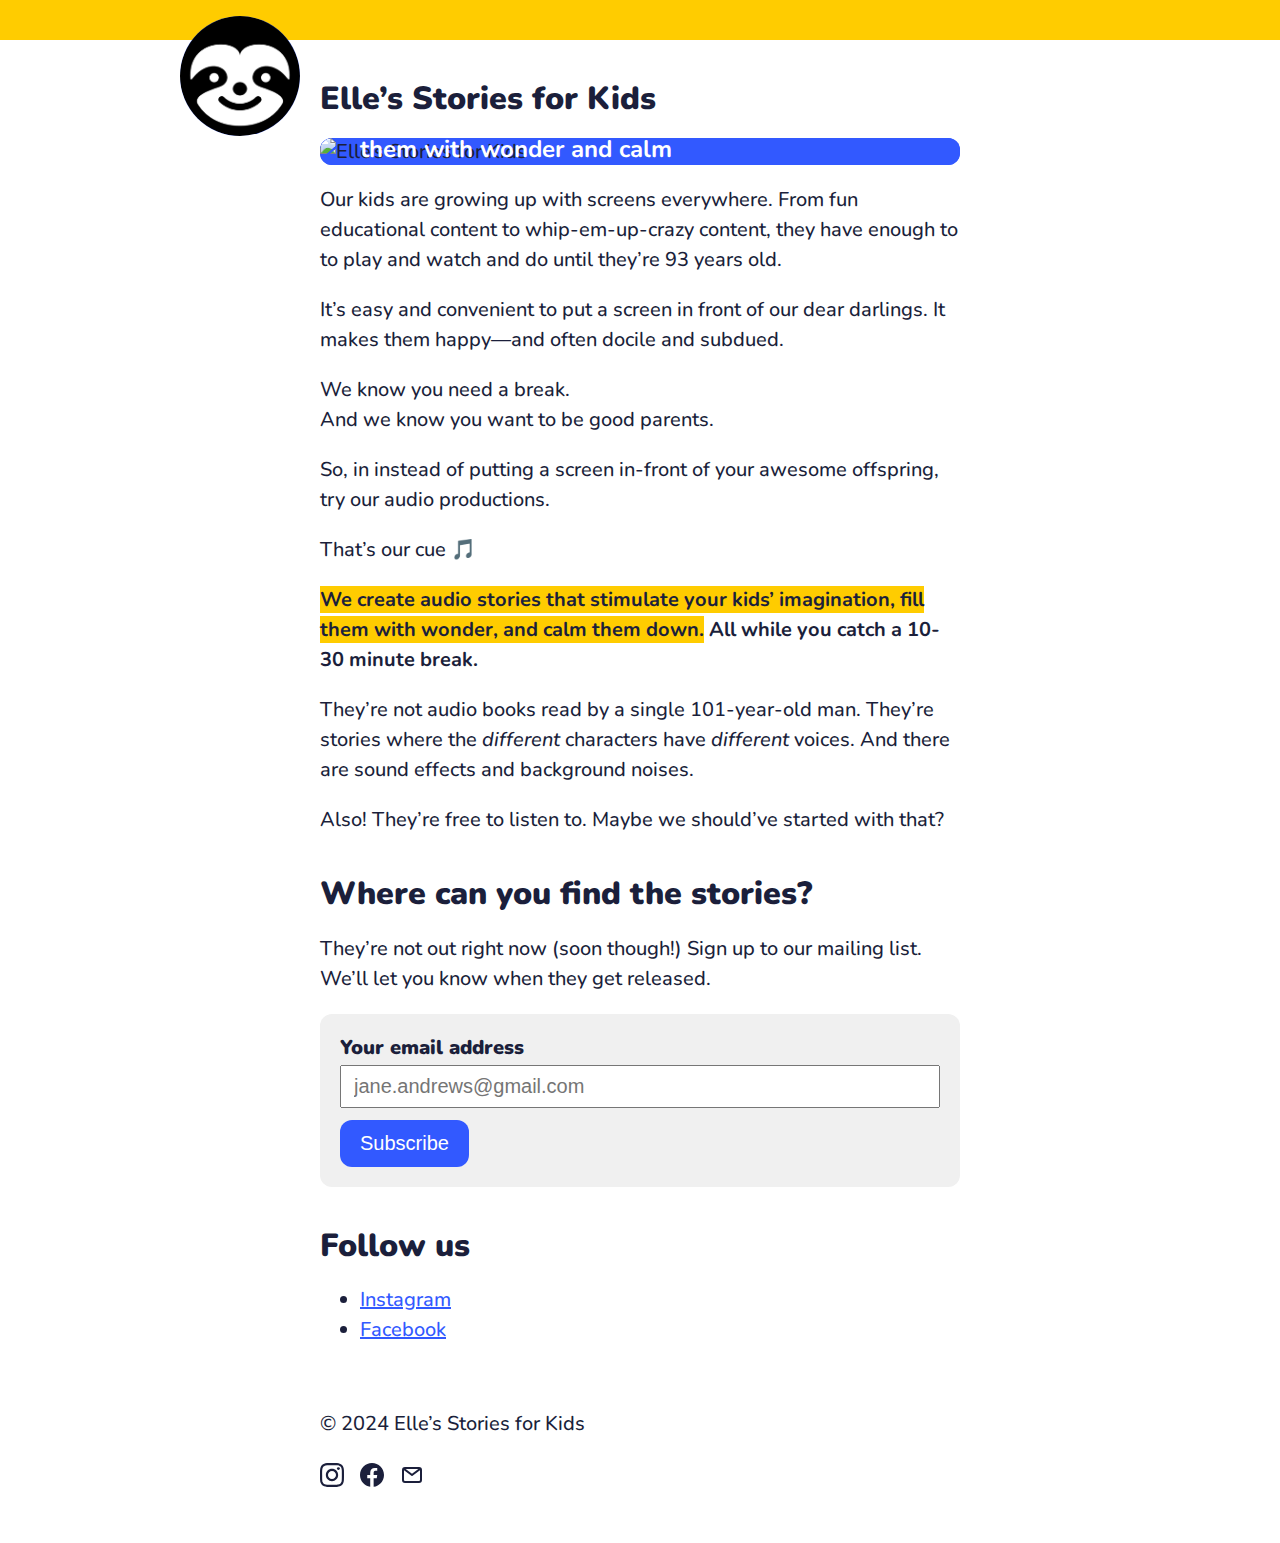
==== index.html @ 7eb11f3c "Made logo a link" ====
<!DOCTYPE html>
<html lang="en"><head>
	<meta charset="UTF-8">

	<meta http-equiv="X-UA-Compatible" content="IE=edge">
	<meta name="viewport" content="width=device-width, user-scalable=0, initial-scale=1.0">
	
	<link href='https://www.ellesstoriesforkids.com/img/favicon-32.png?v=1' rel='icon' type='image/png'>
	<link href='https://www.ellesstoriesforkids.com/img/favicon-72.png?v=1' rel='apple-touch-icon' type='image/png'>
    <title>Elle’s Stories for Kids</title>
    <meta property="og:title" content="Elle’s Stories for Kids" />
    <meta name="author" content="Chantelle Armstrong" />
    <meta property="og:locale" content="en_US" />
    <meta name="description" content="We create audio stories that stimulate your kids’ imagination, fill them with wonder, and calm them down. All while you catch a 10 minute break." />
    <meta property="og:description" content="We create audio stories that stimulate your kids’ imagination, fill them with wonder, and calm them down. All while you catch a 10 minute break." />
    <link rel="canonical" href="" />
    <meta property="og:url" content="https://www.ellesstoriesforkids.com/" />
    <meta property="og:site_name" content="Elle’s Stories for Kids" />
    <meta property="og:image" content="https://www.ellesstoriesforkids.com/img/meta.jpg" />
    <meta property="og:type" content="website" />
    
    <meta name="twitter:card" content="summary" />
    <meta property="twitter:image" content="https://www.ellesstoriesforkids.com/img/meta.jpg" />
    <meta property="twitter:title" content="Elle’s Stories for Kids" />
    <meta name="twitter:site" content="https://www.ellesstoriesforkids.com/" />
    <meta name="twitter:creator" content="" />

    <link rel="stylesheet" href="./style.css?v=14">
</head>

<body ontouchstart="">
    <div class="banner"></div>
	<div class="container">
        <a href="/" class="logo"></a>
        <h1>Elle’s Stories for Kids</h1>
        <div class="hero">
            <div class="bgimg"></div>
            <img class="fill" src="./img/banner.jpg" alt="Elle’s Stories for Kids">
            <div class="copy">
                <h1>Audio stories that stimulate your kids’ imagination, fill them with wonder and calm them down.</h1>
                <h3>All while you catch a 10 minute break.</h3>
                <ul class="icons">
                    <!-- <li><a href="#"><svg  class="spotify" viewBox="0 0 800 800" xmlns="http://www.w3.org/2000/svg"><path d="m400 0c-220.9 0-400 179.1-400 400s179.1 400 400 400 400-179.1 400-400-179.1-400-400-400zm162.3 588.7c-6.5 0-10.9-2.3-16.9-5.9-58-35.1-130.3-53.5-207-53.5-42.8 0-85.9 5.5-126.2 13.9-6.6 1.4-14.8 3.9-19.7 3.9-15.2 0-25.3-12.1-25.3-25.1 0-16.8 9.7-25.2 21.8-27.5 49.4-11.2 98.6-17.7 149.7-17.7 87.5 0 165.5 20.1 232.7 60.3 10 5.8 15.8 11.8 15.8 26.6 0 14.4-11.8 25-24.9 25zm43.6-105.8c-8.7 0-14.1-3.5-20-6.9-65.1-38.6-155.2-64.3-254-64.3-50.6 0-94.4 7.1-130.5 16.7-7.8 2.2-12.2 4.5-19.5 4.5-17.2 0-31.2-14-31.2-31.4 0-17 8.2-28.7 24.9-33.4 45-12.3 90.9-21.9 157.7-21.9 104.7 0 206 26.1 285.6 73.7 13.4 7.7 18.3 17.4 18.3 31.6-0.1 17.4-13.9 31.4-31.3 31.4zm49.6-123.2c-8.1 0-13-2-20.6-6.2-72.4-43.4-184.8-67.3-293.4-67.3-54.2 0-109.3 5.5-159.8 19.2-5.8 1.5-13.2 4.4-20.5 4.4-21.3 0-37.7-16.9-37.7-38.2 0-21.7 13.5-33.9 28-38.2 57-16.8 120.7-24.6 189.9-24.6 117.4 0 241 24.2 331.3 77.2 12.2 6.9 20.6 17.3 20.6 36.3-0.1 21.8-17.6 37.4-37.8 37.4z"/></svg>
                    </a></li>
                    <li><a href="#"><svg class="apple" xmlns="http://www.w3.org/2000/svg" viewBox="0 0 22.773 22.773"><path d="m15.769 0h0.162c0.13 1.606-0.483 2.806-1.228 3.675-0.731 0.863-1.732 1.7-3.351 1.573-0.108-1.583 0.506-2.694 1.25-3.561 0.69-0.808 1.955-1.527 3.167-1.687z"/><path d="m20.67 16.716v0.045c-0.455 1.378-1.104 2.559-1.896 3.655-0.723 0.995-1.609 2.334-3.191 2.334-1.367 0-2.275-0.879-3.676-0.903-1.482-0.024-2.297 0.735-3.652 0.926h-0.462c-0.995-0.144-1.798-0.932-2.383-1.642-1.725-2.098-3.058-4.808-3.306-8.276v-1.019c0.105-2.482 1.311-4.5 2.914-5.478 0.846-0.52 2.009-0.963 3.304-0.765 0.555 0.086 1.122 0.276 1.619 0.464 0.471 0.181 1.06 0.502 1.618 0.485 0.378-0.011 0.754-0.208 1.135-0.347 1.116-0.403 2.21-0.865 3.652-0.648 1.733 0.262 2.963 1.032 3.723 2.22-1.466 0.933-2.625 2.339-2.427 4.74 0.176 2.181 1.444 3.457 3.028 4.209z"/></svg>
                    </a></li>
                    <li><a href="#"><svg class="youtube" xmlns="http://www.w3.org/2000/svg" viewBox="0 0 30 21">
                        <path d="M29.4 3.3C29 2 28 1 26.7.6 24.4 0 15 0 15 0S5.6 0 3.3.6C2 1 1 2 .6 3.3 0 5.6 0 10.5 0 10.5s0 4.9.6 7.2C1 19 2 20 3.3 20.4 5.6 21 15 21 15 21s9.4 0 11.7-.6C28 20 29 19 29.4 17.7c.6-2.3.6-7.2.6-7.2s0-4.9-.6-7.2zM12 15V6l7.8 4.5L12 15z"></path></svg></a></li> -->
                    <li><a href="https://www.instagram.com/ellesstoriesforkids/" target="_blank"><svg class="instagram" viewBox="0 0 30 30" xmlns="http://www.w3.org/2000/svg"><path d="m15 2.7c4 0 4.5 0 6.1 0.1 1.5 0.1 2.3 0.3 2.8 0.5 0.7 0.3 1.2 0.6 1.7 1.1s0.8 1 1.1 1.7c0.2 0.5 0.4 1.3 0.5 2.8 0.1 1.6 0.1 2.1 0.1 6.1s0 4.5-0.1 6.1c-0.1 1.5-0.3 2.3-0.5 2.8-0.3 0.7-0.6 1.2-1.1 1.7s-1 0.8-1.7 1.1c-0.5 0.2-1.3 0.4-2.8 0.5-1.6 0.1-2.1 0.1-6.1 0.1s-4.5 0-6.1-0.1c-1.5-0.1-2.3-0.3-2.8-0.5-0.7-0.3-1.2-0.6-1.7-1.1s-0.8-1-1.1-1.7c-0.2-0.5-0.4-1.3-0.5-2.8-0.1-1.6-0.1-2.1-0.1-6.1s0-4.5 0.1-6.1c0.1-1.5 0.3-2.3 0.5-2.8 0.3-0.6 0.6-1.1 1.1-1.7 0.5-0.5 1-0.8 1.7-1.1 0.5-0.2 1.3-0.4 2.8-0.5 1.6-0.1 2.1-0.1 6.1-0.1m0-2.7c-4.1 0-4.6 0-6.2 0.1s-2.7 0.3-3.6 0.7c-1 0.4-1.8 0.9-2.7 1.7-0.8 0.9-1.3 1.7-1.7 2.7s-0.6 2-0.7 3.6-0.1 2.1-0.1 6.2 0 4.6 0.1 6.2 0.3 2.7 0.7 3.6c0.4 1 0.9 1.8 1.7 2.7 0.8 0.8 1.7 1.3 2.7 1.7s2 0.6 3.6 0.7 2.1 0.1 6.2 0.1 4.6 0 6.2-0.1 2.7-0.3 3.6-0.7c1-0.4 1.8-0.9 2.7-1.7 0.8-0.8 1.3-1.7 1.7-2.7s0.6-2 0.7-3.6 0.1-2.1 0.1-6.2 0-4.6-0.1-6.2-0.3-2.7-0.7-3.6c-0.4-1-0.9-1.8-1.7-2.7-0.8-0.8-1.7-1.3-2.7-1.7s-2-0.6-3.6-0.7-2.1-0.1-6.2-0.1z"/><path d="m15 7.3c-4.3 0-7.7 3.4-7.7 7.7s3.4 7.7 7.7 7.7 7.7-3.4 7.7-7.7-3.4-7.7-7.7-7.7zm0 12.7c-2.8 0-5-2.2-5-5s2.2-5 5-5 5 2.2 5 5-2.2 5-5 5z"/><circle cx="23" cy="7" r="1.8"/></svg></a></li>
                    <li><a href="https://www.facebook.com/profile.php?id=61551017982859" target="_blank"><svg class="facebook" viewBox="0 0 50 50" xmlns="http://www.w3.org/2000/svg"><path d="M25,0C11.2,0,0,11.2,0,25c0,12.5,9.2,22.9,21.3,24.7V31.6h-6.2v-6.6h6.2v-4.4c0-7.2,3.5-10.4,9.5-10.4  c2.9,0,4.4,0.2,5.1,0.3v5.7h-4.1c-2.6,0-3.4,2.4-3.4,5.2v3.6h7.5l-1,6.6h-6.5v18.1C40.6,48.1,50,37.7,50,25C50,11.2,38.8,0,25,0z"/></svg>
                    </a></li>
                    <li><a href="https://buttondown.email/ellesstoriesforkids" target="_blank"><svg class="email" viewBox="0 0 24 24" xmlns="http://www.w3.org/2000/svg"><path d="M19 4H5a3 3 0 0 0-3 3v10a3 3 0 0 0 3 3h14a3 3 0 0 0 3-3V7a3 3 0 0 0-3-3zm-.67 2L12 10.75 5.67 6zM19 18H5a1 1 0 0 1-1-1V7.25l7.4 5.55a1 1 0 0 0 .6.2 1 1 0 0 0 .6-.2L20 7.25V17a1 1 0 0 1-1 1z" data-name="email"/></svg></a></li>
                </ul>
            </div>
        </div>
        <p>Our kids are growing up with screens everywhere. From fun educational content to whip-em-up-crazy content, they have enough to to play and watch and do until they’re 93 years old.</p>
        <p>It’s easy and convenient to put a screen in front of our dear darlings. It makes them happy—and often docile and subdued.</p>
        <p>We know you need a break.<br>And we know you want to be good parents.</p>
        <p>So, in instead of putting a screen in-front of your awesome offspring, try our audio productions.</p>
        <p>That’s our cue 🎵</p>
        <p><span class="hilight"><strong>We create audio stories that stimulate your kids’ imagination, fill them with wonder, and calm them down.</span> All while you catch a 10-30 minute break.</strong></p>
        <p>They’re not audio books read by a single 101-year-old man. They’re stories where the <em>different</em> characters have <em>different</em> voices. And there are sound effects and background noises.</p>
        <p>Also! They’re free to listen to. Maybe we should’ve started with that?</p>
        
        <h2>Where can you find the stories?</h2>
        <p>They’re not out right now (soon though!) Sign up to our mailing list. We’ll let you know when they get released.</p>
        <!-- <h3>Sign up to our newsletter</h3> -->
        <form
            action="https://buttondown.email/api/emails/embed-subscribe/ellesstoriesforkids"
            method="post"
            target="popupwindow"
            onsubmit="window.open('https://buttondown.email/ellesstoriesforkids', 'popupwindow')"
            class="embeddable-buttondown-form"
            >
            <label for="bd-email">Your email address</label>
            <input type="email" required name="email" id="bd-email" placeholder="jane.andrews@gmail.com" />
            <input type="submit" value="Subscribe" />    
        </form>
        <!-- <ul>
            <li><a href="#">Spotify</a></li>
            <li><a href="#">Apple Music</a></li>
            <li><a href="#">YouTube</a></li>
            <li>Search your favourite music apps!</li>
        </ul> -->
        <h2>Follow us</h2>
        <ul>
            <li><a href="https://instagram.com/ellesstoriesforkids" target="_blank">Instagram</a></li>
            <li><a href="https://www.facebook.com/profile.php?id=61551017982859" target="_blank">Facebook</a></li>
        </ul>
        <footer>
            <p>&copy; 2024 Elle’s Stories for Kids</p>
            <ul class="icons">
                <li><a href="https://www.instagram.com/ellesstoriesforkids/" target="_blank"><svg class="instagram" viewBox="0 0 30 30" xmlns="http://www.w3.org/2000/svg"><path d="m15 2.7c4 0 4.5 0 6.1 0.1 1.5 0.1 2.3 0.3 2.8 0.5 0.7 0.3 1.2 0.6 1.7 1.1s0.8 1 1.1 1.7c0.2 0.5 0.4 1.3 0.5 2.8 0.1 1.6 0.1 2.1 0.1 6.1s0 4.5-0.1 6.1c-0.1 1.5-0.3 2.3-0.5 2.8-0.3 0.7-0.6 1.2-1.1 1.7s-1 0.8-1.7 1.1c-0.5 0.2-1.3 0.4-2.8 0.5-1.6 0.1-2.1 0.1-6.1 0.1s-4.5 0-6.1-0.1c-1.5-0.1-2.3-0.3-2.8-0.5-0.7-0.3-1.2-0.6-1.7-1.1s-0.8-1-1.1-1.7c-0.2-0.5-0.4-1.3-0.5-2.8-0.1-1.6-0.1-2.1-0.1-6.1s0-4.5 0.1-6.1c0.1-1.5 0.3-2.3 0.5-2.8 0.3-0.6 0.6-1.1 1.1-1.7 0.5-0.5 1-0.8 1.7-1.1 0.5-0.2 1.3-0.4 2.8-0.5 1.6-0.1 2.1-0.1 6.1-0.1m0-2.7c-4.1 0-4.6 0-6.2 0.1s-2.7 0.3-3.6 0.7c-1 0.4-1.8 0.9-2.7 1.7-0.8 0.9-1.3 1.7-1.7 2.7s-0.6 2-0.7 3.6-0.1 2.1-0.1 6.2 0 4.6 0.1 6.2 0.3 2.7 0.7 3.6c0.4 1 0.9 1.8 1.7 2.7 0.8 0.8 1.7 1.3 2.7 1.7s2 0.6 3.6 0.7 2.1 0.1 6.2 0.1 4.6 0 6.2-0.1 2.7-0.3 3.6-0.7c1-0.4 1.8-0.9 2.7-1.7 0.8-0.8 1.3-1.7 1.7-2.7s0.6-2 0.7-3.6 0.1-2.1 0.1-6.2 0-4.6-0.1-6.2-0.3-2.7-0.7-3.6c-0.4-1-0.9-1.8-1.7-2.7-0.8-0.8-1.7-1.3-2.7-1.7s-2-0.6-3.6-0.7-2.1-0.1-6.2-0.1z"/><path d="m15 7.3c-4.3 0-7.7 3.4-7.7 7.7s3.4 7.7 7.7 7.7 7.7-3.4 7.7-7.7-3.4-7.7-7.7-7.7zm0 12.7c-2.8 0-5-2.2-5-5s2.2-5 5-5 5 2.2 5 5-2.2 5-5 5z"/><circle cx="23" cy="7" r="1.8"/></svg></a></li>
                <li><a href="https://www.facebook.com/profile.php?id=61551017982859" target="_blank"><svg class="facebook" viewBox="0 0 50 50" xmlns="http://www.w3.org/2000/svg"><path d="M25,0C11.2,0,0,11.2,0,25c0,12.5,9.2,22.9,21.3,24.7V31.6h-6.2v-6.6h6.2v-4.4c0-7.2,3.5-10.4,9.5-10.4  c2.9,0,4.4,0.2,5.1,0.3v5.7h-4.1c-2.6,0-3.4,2.4-3.4,5.2v3.6h7.5l-1,6.6h-6.5v18.1C40.6,48.1,50,37.7,50,25C50,11.2,38.8,0,25,0z"/></svg>
                </a></li>
                <li><a href="https://buttondown.email/ellesstoriesforkids" target="_blank"><svg class="email" viewBox="0 0 24 24" xmlns="http://www.w3.org/2000/svg"><path d="M19 4H5a3 3 0 0 0-3 3v10a3 3 0 0 0 3 3h14a3 3 0 0 0 3-3V7a3 3 0 0 0-3-3zm-.67 2L12 10.75 5.67 6zM19 18H5a1 1 0 0 1-1-1V7.25l7.4 5.55a1 1 0 0 0 .6.2 1 1 0 0 0 .6-.2L20 7.25V17a1 1 0 0 1-1 1z" data-name="email"/></svg></a></li>
            </ul>
        </footer>
    </div>
</body>

</html>
---- style.css ----
@import url('https://fonts.googleapis.com/css2?family=Nunito:ital,wght@0,500;0,700;0,900;1,500&display=swap');

html, body{
    padding: 0; margin: 0;
    font-family: 'Nunito', sans-serif;
    font-weight: 500;
    font-size: 20px;
    color: #1b1f3b
}

footer{
    margin: 0;
    padding: 24px 0 48px;
}

footer p{
    margin-bottom: 0;
}

footer ul.icons{
    margin-left: -8px;
}

a.logo{
    background: #3259ff url("./img/logo.png") no-repeat 0 0;
    background-size: cover;
    width: 120px;
    height: 120px;
    box-sizing: border-box;
    display: block;
    position: absolute;
    left: -120px;
    top: -64px;
    border-radius: 50%;
}
a.logo:active{
    transform: translateY(1px);
}


.container {
    box-sizing: border-box;
    width: 100%;
    max-width: 680px;
    margin: 0 auto;
    padding: 0 20px;
    position: relative;
}

.banner{
    background: #ffcc00;
    position: relative;
    top: 0;
    left: 0;
    width: 100vw;
    height: 40px;
}
  
h1, h2 {
    font-size: 32px;
    line-height: 1.2em;
    margin: 40px 0 20px;
    font-weight: 900;
}

p{
    font-size: 20px;
    line-height: 30px;
    margin: 20px 0;
}
p.caption{
    opacity: .5;
    font-style: oblique;
    margin-top: 8px;
    font-size: 16px;
    text-align: center;
}
p.footnote{
    opacity: .5;
    font-style: oblique;
    margin-top: 40px;
    font-size: 16px;
}

ul, ol, li{
    font-size: 20px;
    line-height: 30px;
}

form{
    background-color: #f0f0f0;
    padding: 20px;
    border-radius: 12px;
    box-sizing: border-box;
}

label{
    display: block;
    margin-bottom: 4px;
    font-weight: 900;
}
input[type="email"],
input[type="text"]{
    display: block;
    box-sizing: border-box;
    width: 100%;
    font-size: 20px;
    padding: 8px 12px;
    margin-bottom: 12px;
}

input[type="submit"],
a.cta{
    background-color: #3259ff;
    color: white;
    border: none;
    border-radius: 12px;
    font-size: 20px;
    padding: 12px 20px;
    cursor: pointer;
    position: relative;
}
input[type="submit"]:hover,
a.cta:hover{
    background-color: #3259ff;
}
input[type="submit"]:active,
a.cta:active{
    top: 1px;
}

img{
    display: block;
    max-width: 100%;
}
img.fill{
    width: 100%;
}
img{
    border-radius: 12px;
}

iframe.rounded-corners{
    border-radius: 12px;
}

.hilight{
    background-color: #ffcc00;
}

a{
    color: #3259ff;
    transition: all 150ms;
}
a:hover, a:active{
    color: #1b1f3b;
}

.hero{
    position: relative;
    background-color: #3259ff;
    border-radius: 12px;
    overflow: hidden;
}

.hero img{
    position: relative;
}

.hero .bgimg{
    position: absolute;
    width: 100%;
    height: 100%;
    top: 0;
    left: 0;
    box-sizing: border-box;
    background: #3259ff url("./img/banner.jpg") no-repeat right center;
    background-size: cover;
}

.hero .copy{
    box-sizing: border-box;
    position: absolute;
    width: 100%;
    height: 100%;
    top: 0;
    left: 0;
    padding: 40px 270px 40px 40px;
    display: flex;
    flex-direction: column;
    justify-content: center;
}

.hero h1{
    margin: 0 0 8px;
    font-size: 24px;
    font-weight: 700;
    color: white;
}
.hero h3{
    margin-top: 0;
    font-size: 16px;
    color: white;
    font-weight: 500;
}

ul.icons{
    display: flex;
    justify-content: start;
    padding: 0;
    margin: 0;
}

ul.icons li{
    list-style: none;
    padding: 0;
    margin: 0 12px 0 0;
    display: block;
}

ul.icons li a{
    display: block;
    width: 40px;
    height: 40px;
    background-color: white;
    color: #3259ff;
    border-radius: 50%;
    padding: 8px;
    display: flex;
    justify-content: center;
    align-items: center;
    box-sizing: border-box;
}

ul.icons li a:hover,
ul.icons li a:active{
    color: #1b1f3b;
}
ul.icons li a:active{
    transform: translateY(1px);
}

footer ul.icons{
    margin-top: 16px;
}

footer ul.icons li{
    margin: 0;
}
footer ul.icons li a{
    color: #1b1f3b;
    background-color: transparent;
}
footer ul.icons li a:hover{
    color: #3259ff;
}

ul.icons svg{
    fill: currentcolor;
    width: 100%;
}

ul.icons svg.apple{
    margin-top: -4px;
}

@media (max-width: 920px) {
    .bar{
        height: 20px;
    }

    a.logo{
        width: 120px;
        position: relative;
        left: 0;
        top: 0;
        margin-top: -24px;
    }
}
@media (max-width: 633px) {
    .hero img{
        display: none;
    }
    .hero .copy{
        padding: 80px 40px;
        position: relative;
    }
    .hero img{
        display: none;
    }
    .hero .bgimg{
        opacity: .2;
    }
}

@media (max-width: 419px) {
    .hero .copy{
        padding: 32px;
    }
    .hero .bgimg{
        background-size: 200%;
    }
}
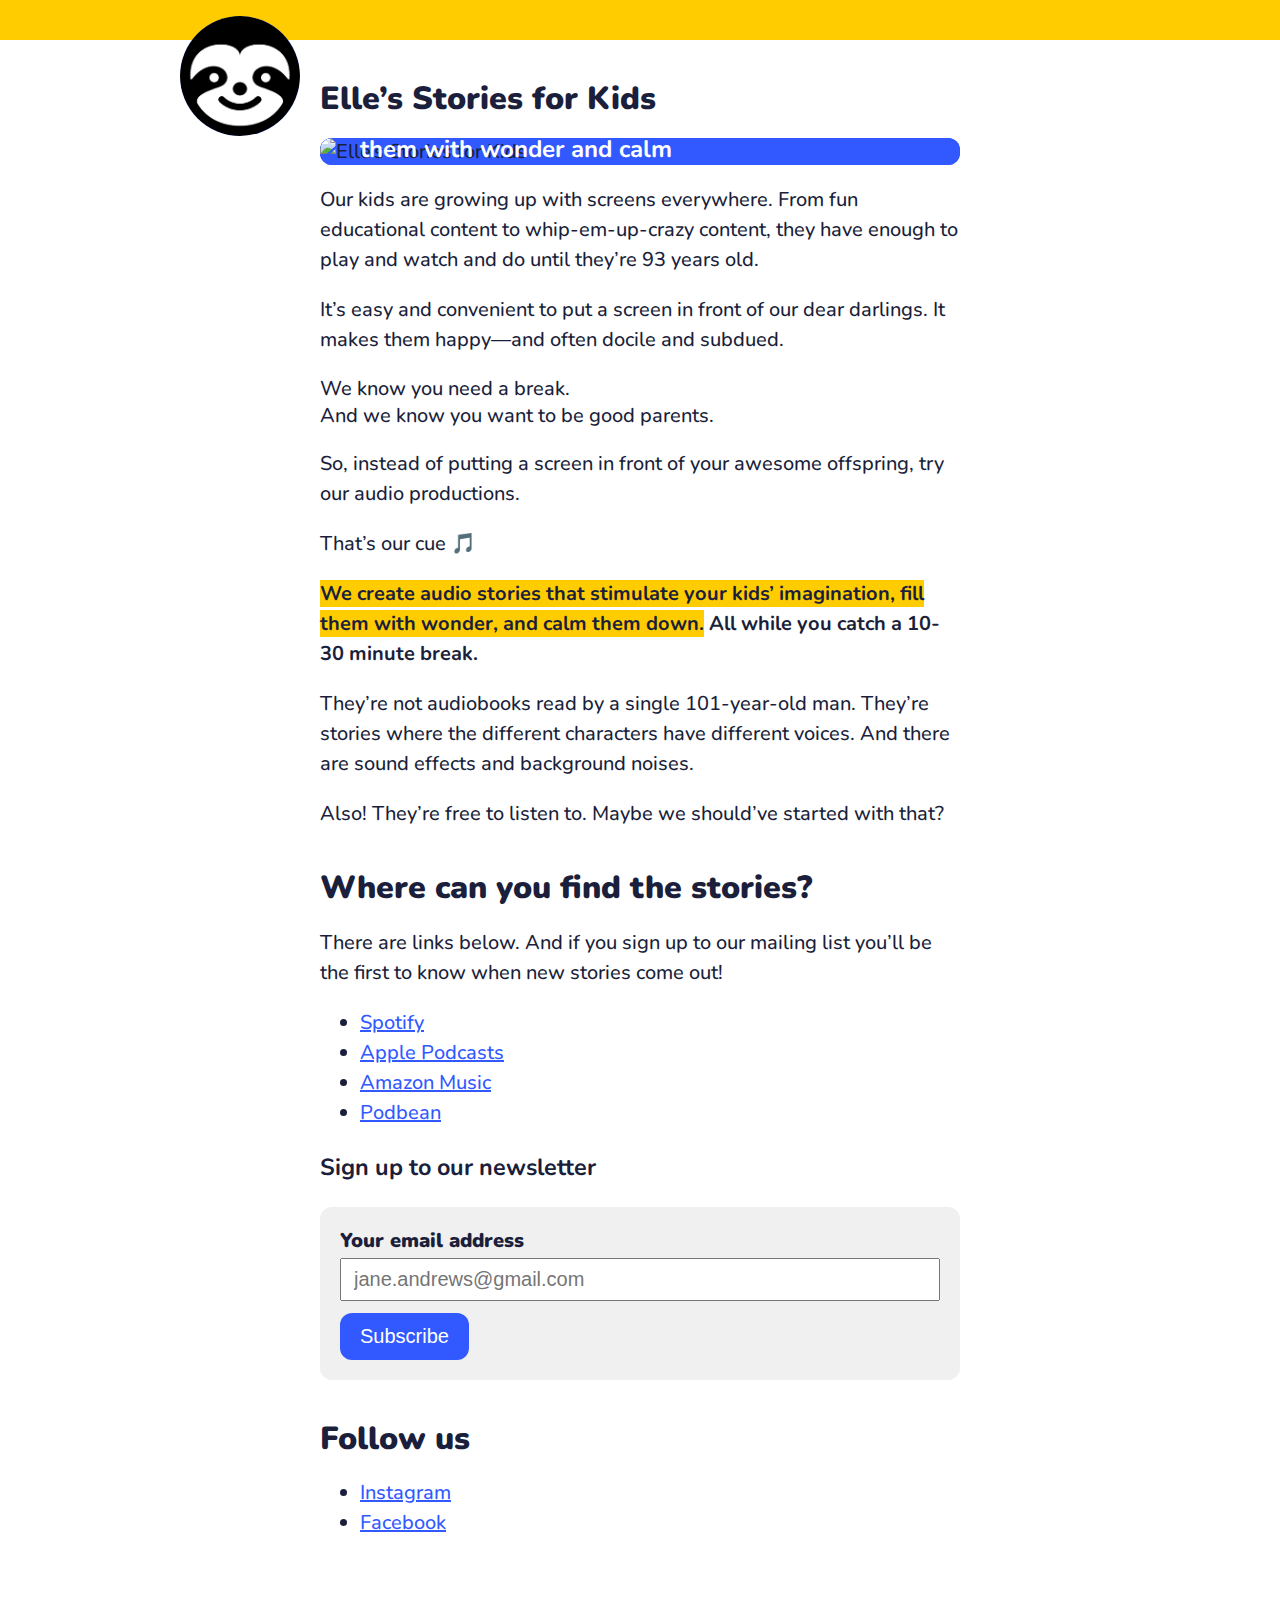
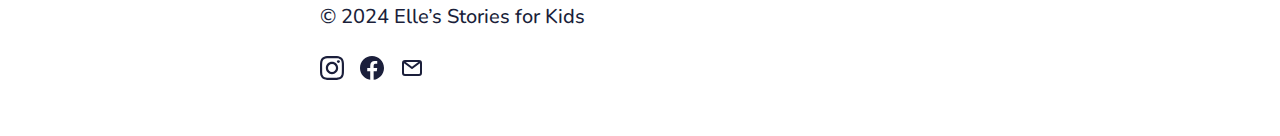
==== commit 31dd9c2e: "Update index.html" ====
--- a/index.html
+++ b/index.html
@@ -41,11 +41,11 @@
                 <h1>Audio stories that stimulate your kids’ imagination, fill them with wonder and calm them down.</h1>
                 <h3>All while you catch a 10 minute break.</h3>
                 <ul class="icons">
-                    <!-- <li><a href="#"><svg  class="spotify" viewBox="0 0 800 800" xmlns="http://www.w3.org/2000/svg"><path d="m400 0c-220.9 0-400 179.1-400 400s179.1 400 400 400 400-179.1 400-400-179.1-400-400-400zm162.3 588.7c-6.5 0-10.9-2.3-16.9-5.9-58-35.1-130.3-53.5-207-53.5-42.8 0-85.9 5.5-126.2 13.9-6.6 1.4-14.8 3.9-19.7 3.9-15.2 0-25.3-12.1-25.3-25.1 0-16.8 9.7-25.2 21.8-27.5 49.4-11.2 98.6-17.7 149.7-17.7 87.5 0 165.5 20.1 232.7 60.3 10 5.8 15.8 11.8 15.8 26.6 0 14.4-11.8 25-24.9 25zm43.6-105.8c-8.7 0-14.1-3.5-20-6.9-65.1-38.6-155.2-64.3-254-64.3-50.6 0-94.4 7.1-130.5 16.7-7.8 2.2-12.2 4.5-19.5 4.5-17.2 0-31.2-14-31.2-31.4 0-17 8.2-28.7 24.9-33.4 45-12.3 90.9-21.9 157.7-21.9 104.7 0 206 26.1 285.6 73.7 13.4 7.7 18.3 17.4 18.3 31.6-0.1 17.4-13.9 31.4-31.3 31.4zm49.6-123.2c-8.1 0-13-2-20.6-6.2-72.4-43.4-184.8-67.3-293.4-67.3-54.2 0-109.3 5.5-159.8 19.2-5.8 1.5-13.2 4.4-20.5 4.4-21.3 0-37.7-16.9-37.7-38.2 0-21.7 13.5-33.9 28-38.2 57-16.8 120.7-24.6 189.9-24.6 117.4 0 241 24.2 331.3 77.2 12.2 6.9 20.6 17.3 20.6 36.3-0.1 21.8-17.6 37.4-37.8 37.4z"/></svg>
+                    <li><a href="https://open.spotify.com/show/7krp2go577T44UFPKRQbfz?si=858e20630f4a4662" target="_blank"><svg  class="spotify" viewBox="0 0 800 800" xmlns="http://www.w3.org/2000/svg"><path d="m400 0c-220.9 0-400 179.1-400 400s179.1 400 400 400 400-179.1 400-400-179.1-400-400-400zm162.3 588.7c-6.5 0-10.9-2.3-16.9-5.9-58-35.1-130.3-53.5-207-53.5-42.8 0-85.9 5.5-126.2 13.9-6.6 1.4-14.8 3.9-19.7 3.9-15.2 0-25.3-12.1-25.3-25.1 0-16.8 9.7-25.2 21.8-27.5 49.4-11.2 98.6-17.7 149.7-17.7 87.5 0 165.5 20.1 232.7 60.3 10 5.8 15.8 11.8 15.8 26.6 0 14.4-11.8 25-24.9 25zm43.6-105.8c-8.7 0-14.1-3.5-20-6.9-65.1-38.6-155.2-64.3-254-64.3-50.6 0-94.4 7.1-130.5 16.7-7.8 2.2-12.2 4.5-19.5 4.5-17.2 0-31.2-14-31.2-31.4 0-17 8.2-28.7 24.9-33.4 45-12.3 90.9-21.9 157.7-21.9 104.7 0 206 26.1 285.6 73.7 13.4 7.7 18.3 17.4 18.3 31.6-0.1 17.4-13.9 31.4-31.3 31.4zm49.6-123.2c-8.1 0-13-2-20.6-6.2-72.4-43.4-184.8-67.3-293.4-67.3-54.2 0-109.3 5.5-159.8 19.2-5.8 1.5-13.2 4.4-20.5 4.4-21.3 0-37.7-16.9-37.7-38.2 0-21.7 13.5-33.9 28-38.2 57-16.8 120.7-24.6 189.9-24.6 117.4 0 241 24.2 331.3 77.2 12.2 6.9 20.6 17.3 20.6 36.3-0.1 21.8-17.6 37.4-37.8 37.4z"/></svg>
                     </a></li>
-                    <li><a href="#"><svg class="apple" xmlns="http://www.w3.org/2000/svg" viewBox="0 0 22.773 22.773"><path d="m15.769 0h0.162c0.13 1.606-0.483 2.806-1.228 3.675-0.731 0.863-1.732 1.7-3.351 1.573-0.108-1.583 0.506-2.694 1.25-3.561 0.69-0.808 1.955-1.527 3.167-1.687z"/><path d="m20.67 16.716v0.045c-0.455 1.378-1.104 2.559-1.896 3.655-0.723 0.995-1.609 2.334-3.191 2.334-1.367 0-2.275-0.879-3.676-0.903-1.482-0.024-2.297 0.735-3.652 0.926h-0.462c-0.995-0.144-1.798-0.932-2.383-1.642-1.725-2.098-3.058-4.808-3.306-8.276v-1.019c0.105-2.482 1.311-4.5 2.914-5.478 0.846-0.52 2.009-0.963 3.304-0.765 0.555 0.086 1.122 0.276 1.619 0.464 0.471 0.181 1.06 0.502 1.618 0.485 0.378-0.011 0.754-0.208 1.135-0.347 1.116-0.403 2.21-0.865 3.652-0.648 1.733 0.262 2.963 1.032 3.723 2.22-1.466 0.933-2.625 2.339-2.427 4.74 0.176 2.181 1.444 3.457 3.028 4.209z"/></svg>
+                    <li><a href="https://podcasts.apple.com/us/podcast/ellesstories-for-kidss/id1737216866" target="_blank"><svg class="apple" xmlns="http://www.w3.org/2000/svg" viewBox="0 0 22.773 22.773"><path d="m15.769 0h0.162c0.13 1.606-0.483 2.806-1.228 3.675-0.731 0.863-1.732 1.7-3.351 1.573-0.108-1.583 0.506-2.694 1.25-3.561 0.69-0.808 1.955-1.527 3.167-1.687z"/><path d="m20.67 16.716v0.045c-0.455 1.378-1.104 2.559-1.896 3.655-0.723 0.995-1.609 2.334-3.191 2.334-1.367 0-2.275-0.879-3.676-0.903-1.482-0.024-2.297 0.735-3.652 0.926h-0.462c-0.995-0.144-1.798-0.932-2.383-1.642-1.725-2.098-3.058-4.808-3.306-8.276v-1.019c0.105-2.482 1.311-4.5 2.914-5.478 0.846-0.52 2.009-0.963 3.304-0.765 0.555 0.086 1.122 0.276 1.619 0.464 0.471 0.181 1.06 0.502 1.618 0.485 0.378-0.011 0.754-0.208 1.135-0.347 1.116-0.403 2.21-0.865 3.652-0.648 1.733 0.262 2.963 1.032 3.723 2.22-1.466 0.933-2.625 2.339-2.427 4.74 0.176 2.181 1.444 3.457 3.028 4.209z"/></svg>
                     </a></li>
-                    <li><a href="#"><svg class="youtube" xmlns="http://www.w3.org/2000/svg" viewBox="0 0 30 21">
+                    <!-- <li><a href="#"><svg class="youtube" xmlns="http://www.w3.org/2000/svg" viewBox="0 0 30 21">
                         <path d="M29.4 3.3C29 2 28 1 26.7.6 24.4 0 15 0 15 0S5.6 0 3.3.6C2 1 1 2 .6 3.3 0 5.6 0 10.5 0 10.5s0 4.9.6 7.2C1 19 2 20 3.3 20.4 5.6 21 15 21 15 21s9.4 0 11.7-.6C28 20 29 19 29.4 17.7c.6-2.3.6-7.2.6-7.2s0-4.9-.6-7.2zM12 15V6l7.8 4.5L12 15z"></path></svg></a></li> -->
                     <li><a href="https://www.instagram.com/ellesstoriesforkids/" target="_blank"><svg class="instagram" viewBox="0 0 30 30" xmlns="http://www.w3.org/2000/svg"><path d="m15 2.7c4 0 4.5 0 6.1 0.1 1.5 0.1 2.3 0.3 2.8 0.5 0.7 0.3 1.2 0.6 1.7 1.1s0.8 1 1.1 1.7c0.2 0.5 0.4 1.3 0.5 2.8 0.1 1.6 0.1 2.1 0.1 6.1s0 4.5-0.1 6.1c-0.1 1.5-0.3 2.3-0.5 2.8-0.3 0.7-0.6 1.2-1.1 1.7s-1 0.8-1.7 1.1c-0.5 0.2-1.3 0.4-2.8 0.5-1.6 0.1-2.1 0.1-6.1 0.1s-4.5 0-6.1-0.1c-1.5-0.1-2.3-0.3-2.8-0.5-0.7-0.3-1.2-0.6-1.7-1.1s-0.8-1-1.1-1.7c-0.2-0.5-0.4-1.3-0.5-2.8-0.1-1.6-0.1-2.1-0.1-6.1s0-4.5 0.1-6.1c0.1-1.5 0.3-2.3 0.5-2.8 0.3-0.6 0.6-1.1 1.1-1.7 0.5-0.5 1-0.8 1.7-1.1 0.5-0.2 1.3-0.4 2.8-0.5 1.6-0.1 2.1-0.1 6.1-0.1m0-2.7c-4.1 0-4.6 0-6.2 0.1s-2.7 0.3-3.6 0.7c-1 0.4-1.8 0.9-2.7 1.7-0.8 0.9-1.3 1.7-1.7 2.7s-0.6 2-0.7 3.6-0.1 2.1-0.1 6.2 0 4.6 0.1 6.2 0.3 2.7 0.7 3.6c0.4 1 0.9 1.8 1.7 2.7 0.8 0.8 1.7 1.3 2.7 1.7s2 0.6 3.6 0.7 2.1 0.1 6.2 0.1 4.6 0 6.2-0.1 2.7-0.3 3.6-0.7c1-0.4 1.8-0.9 2.7-1.7 0.8-0.8 1.3-1.7 1.7-2.7s0.6-2 0.7-3.6 0.1-2.1 0.1-6.2 0-4.6-0.1-6.2-0.3-2.7-0.7-3.6c-0.4-1-0.9-1.8-1.7-2.7-0.8-0.8-1.7-1.3-2.7-1.7s-2-0.6-3.6-0.7-2.1-0.1-6.2-0.1z"/><path d="m15 7.3c-4.3 0-7.7 3.4-7.7 7.7s3.4 7.7 7.7 7.7 7.7-3.4 7.7-7.7-3.4-7.7-7.7-7.7zm0 12.7c-2.8 0-5-2.2-5-5s2.2-5 5-5 5 2.2 5 5-2.2 5-5 5z"/><circle cx="23" cy="7" r="1.8"/></svg></a></li>
                     <li><a href="https://www.facebook.com/profile.php?id=61551017982859" target="_blank"><svg class="facebook" viewBox="0 0 50 50" xmlns="http://www.w3.org/2000/svg"><path d="M25,0C11.2,0,0,11.2,0,25c0,12.5,9.2,22.9,21.3,24.7V31.6h-6.2v-6.6h6.2v-4.4c0-7.2,3.5-10.4,9.5-10.4  c2.9,0,4.4,0.2,5.1,0.3v5.7h-4.1c-2.6,0-3.4,2.4-3.4,5.2v3.6h7.5l-1,6.6h-6.5v18.1C40.6,48.1,50,37.7,50,25C50,11.2,38.8,0,25,0z"/></svg>
@@ -54,18 +54,26 @@
                 </ul>
             </div>
         </div>
-        <p>Our kids are growing up with screens everywhere. From fun educational content to whip-em-up-crazy content, they have enough to to play and watch and do until they’re 93 years old.</p>
+        <p>Our kids are growing up with screens everywhere. From fun educational content to whip-em-up-crazy content, they have enough to play and watch and do until they’re 93 years old.</p>
         <p>It’s easy and convenient to put a screen in front of our dear darlings. It makes them happy—and often docile and subdued.</p>
-        <p>We know you need a break.<br>And we know you want to be good parents.</p>
-        <p>So, in instead of putting a screen in-front of your awesome offspring, try our audio productions.</p>
+        We know you need a break.<br>And we know you want to be good parents.</p>
+        <p>So, instead of putting a screen in front of your awesome offspring, try our audio productions.</p>
         <p>That’s our cue 🎵</p>
-        <p><span class="hilight"><strong>We create audio stories that stimulate your kids’ imagination, fill them with wonder, and calm them down.</span> All while you catch a 10-30 minute break.</strong></p>
-        <p>They’re not audio books read by a single 101-year-old man. They’re stories where the <em>different</em> characters have <em>different</em> voices. And there are sound effects and background noises.</p>
+        <p><strong><span class="hilight">We create audio stories that stimulate your kids’ imagination, fill them with wonder, and calm them down.</span> All while you catch a 10-30 minute break.</strong></p>
+        <p>They’re not audiobooks read by a single 101-year-old man. They’re stories where the different characters have different voices. And there are sound effects and background noises.</p>
         <p>Also! They’re free to listen to. Maybe we should’ve started with that?</p>
         
         <h2>Where can you find the stories?</h2>
-        <p>They’re not out right now (soon though!) Sign up to our mailing list. We’ll let you know when they get released.</p>
-        <!-- <h3>Sign up to our newsletter</h3> -->
+        <p>There are links below. And if you sign up to our mailing list you’ll be the first to know when new stories come out!</p>
+        <ul>
+            <li><a href="https://open.spotify.com/show/7krp2go577T44UFPKRQbfz?si=858e20630f4a4662" target="_blank">Spotify</a></li>
+            <li><a href="https://podcasts.apple.com/us/podcast/ellesstories-for-kidss/id1737216866" target="_blank">Apple Podcasts</a></li>
+            <li><a href="https://music.amazon.com/podcasts/9638d0be-3458-4dbb-83ad-a6b940f08f00" target="_blank">Amazon Music</a></li>
+            <li><a href="https://ellesstoriesforkids.podbean.com/" target="_blank">Podbean</a></li>
+            <!-- <li><a href="#">YouTube</a></li>
+            <li>Search your favourite music apps!</li> -->
+        </ul>
+        <h3>Sign up to our newsletter</h3>
         <form
             action="https://buttondown.email/api/emails/embed-subscribe/ellesstoriesforkids"
             method="post"
@@ -77,12 +85,6 @@
             <input type="email" required name="email" id="bd-email" placeholder="jane.andrews@gmail.com" />
             <input type="submit" value="Subscribe" />    
         </form>
-        <!-- <ul>
-            <li><a href="#">Spotify</a></li>
-            <li><a href="#">Apple Music</a></li>
-            <li><a href="#">YouTube</a></li>
-            <li>Search your favourite music apps!</li>
-        </ul> -->
         <h2>Follow us</h2>
         <ul>
             <li><a href="https://instagram.com/ellesstoriesforkids" target="_blank">Instagram</a></li>
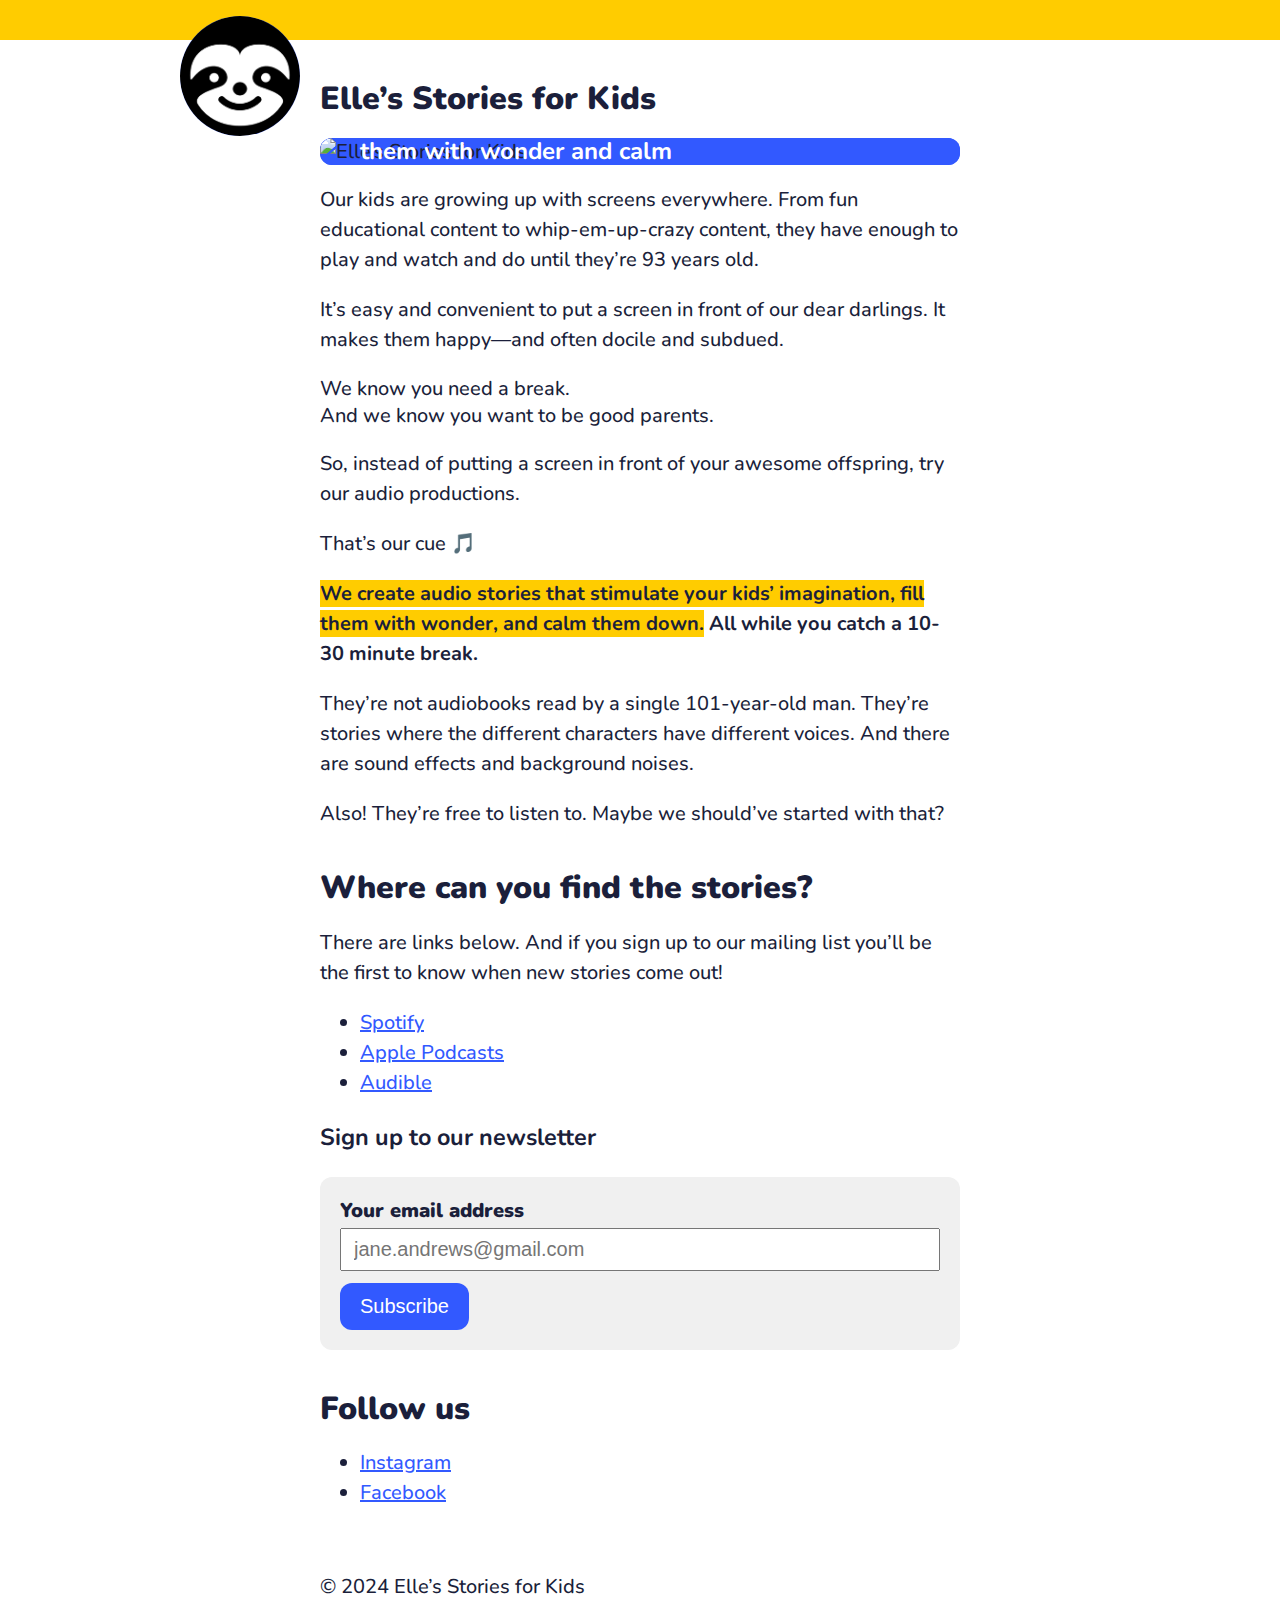
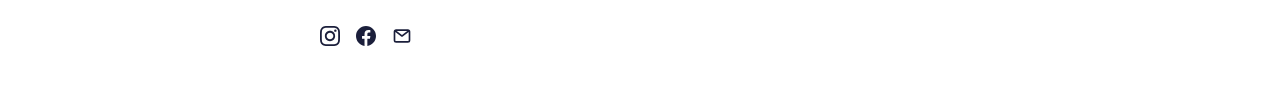
==== commit 205f944a: "Added new links" ====
--- a/index.html
+++ b/index.html
@@ -26,7 +26,7 @@
     <meta name="twitter:site" content="https://www.ellesstoriesforkids.com/" />
     <meta name="twitter:creator" content="" />
 
-    <link rel="stylesheet" href="./style.css?v=14">
+    <link rel="stylesheet" href="./style.css?v=15">
 </head>
 
 <body ontouchstart="">
@@ -43,7 +43,9 @@
                 <ul class="icons">
                     <li><a href="https://open.spotify.com/show/7krp2go577T44UFPKRQbfz?si=858e20630f4a4662" target="_blank"><svg  class="spotify" viewBox="0 0 800 800" xmlns="http://www.w3.org/2000/svg"><path d="m400 0c-220.9 0-400 179.1-400 400s179.1 400 400 400 400-179.1 400-400-179.1-400-400-400zm162.3 588.7c-6.5 0-10.9-2.3-16.9-5.9-58-35.1-130.3-53.5-207-53.5-42.8 0-85.9 5.5-126.2 13.9-6.6 1.4-14.8 3.9-19.7 3.9-15.2 0-25.3-12.1-25.3-25.1 0-16.8 9.7-25.2 21.8-27.5 49.4-11.2 98.6-17.7 149.7-17.7 87.5 0 165.5 20.1 232.7 60.3 10 5.8 15.8 11.8 15.8 26.6 0 14.4-11.8 25-24.9 25zm43.6-105.8c-8.7 0-14.1-3.5-20-6.9-65.1-38.6-155.2-64.3-254-64.3-50.6 0-94.4 7.1-130.5 16.7-7.8 2.2-12.2 4.5-19.5 4.5-17.2 0-31.2-14-31.2-31.4 0-17 8.2-28.7 24.9-33.4 45-12.3 90.9-21.9 157.7-21.9 104.7 0 206 26.1 285.6 73.7 13.4 7.7 18.3 17.4 18.3 31.6-0.1 17.4-13.9 31.4-31.3 31.4zm49.6-123.2c-8.1 0-13-2-20.6-6.2-72.4-43.4-184.8-67.3-293.4-67.3-54.2 0-109.3 5.5-159.8 19.2-5.8 1.5-13.2 4.4-20.5 4.4-21.3 0-37.7-16.9-37.7-38.2 0-21.7 13.5-33.9 28-38.2 57-16.8 120.7-24.6 189.9-24.6 117.4 0 241 24.2 331.3 77.2 12.2 6.9 20.6 17.3 20.6 36.3-0.1 21.8-17.6 37.4-37.8 37.4z"/></svg>
                     </a></li>
-                    <li><a href="https://podcasts.apple.com/us/podcast/ellesstories-for-kidss/id1737216866" target="_blank"><svg class="apple" xmlns="http://www.w3.org/2000/svg" viewBox="0 0 22.773 22.773"><path d="m15.769 0h0.162c0.13 1.606-0.483 2.806-1.228 3.675-0.731 0.863-1.732 1.7-3.351 1.573-0.108-1.583 0.506-2.694 1.25-3.561 0.69-0.808 1.955-1.527 3.167-1.687z"/><path d="m20.67 16.716v0.045c-0.455 1.378-1.104 2.559-1.896 3.655-0.723 0.995-1.609 2.334-3.191 2.334-1.367 0-2.275-0.879-3.676-0.903-1.482-0.024-2.297 0.735-3.652 0.926h-0.462c-0.995-0.144-1.798-0.932-2.383-1.642-1.725-2.098-3.058-4.808-3.306-8.276v-1.019c0.105-2.482 1.311-4.5 2.914-5.478 0.846-0.52 2.009-0.963 3.304-0.765 0.555 0.086 1.122 0.276 1.619 0.464 0.471 0.181 1.06 0.502 1.618 0.485 0.378-0.011 0.754-0.208 1.135-0.347 1.116-0.403 2.21-0.865 3.652-0.648 1.733 0.262 2.963 1.032 3.723 2.22-1.466 0.933-2.625 2.339-2.427 4.74 0.176 2.181 1.444 3.457 3.028 4.209z"/></svg>
+                    <li><a href="https://podcasts.apple.com/nl/podcast/elles-stories-for-kids/id1737367412" target="_blank"><svg class="apple" xmlns="http://www.w3.org/2000/svg" viewBox="0 0 22.773 22.773"><path d="m15.769 0h0.162c0.13 1.606-0.483 2.806-1.228 3.675-0.731 0.863-1.732 1.7-3.351 1.573-0.108-1.583 0.506-2.694 1.25-3.561 0.69-0.808 1.955-1.527 3.167-1.687z"/><path d="m20.67 16.716v0.045c-0.455 1.378-1.104 2.559-1.896 3.655-0.723 0.995-1.609 2.334-3.191 2.334-1.367 0-2.275-0.879-3.676-0.903-1.482-0.024-2.297 0.735-3.652 0.926h-0.462c-0.995-0.144-1.798-0.932-2.383-1.642-1.725-2.098-3.058-4.808-3.306-8.276v-1.019c0.105-2.482 1.311-4.5 2.914-5.478 0.846-0.52 2.009-0.963 3.304-0.765 0.555 0.086 1.122 0.276 1.619 0.464 0.471 0.181 1.06 0.502 1.618 0.485 0.378-0.011 0.754-0.208 1.135-0.347 1.116-0.403 2.21-0.865 3.652-0.648 1.733 0.262 2.963 1.032 3.723 2.22-1.466 0.933-2.625 2.339-2.427 4.74 0.176 2.181 1.444 3.457 3.028 4.209z"/></svg>
+                    </a></li>
+                    <li><a href="https://www.audible.co.uk/pd/B0CYHMFT62?source_code=ASSORAP0511160006&share_location=podcast_show_detail" target="_blank"><svg class="audible" viewBox="0 0 74 74" xmlns="http://www.w3.org/2000/svg"><path d="m37 53.7 37-23.2v6.3l-37 23.2-37-23.2v-6.3l37 23.2zm0-29c8.3 0 15.7 4.3 20 10.8l-5.4 3.4c-8.2-11-23.2-12.9-33.6-4.2-0.3 0.3-0.6 0.5-0.9 0.8 4.2-6.6 11.6-10.8 19.9-10.8zm0 10.6c4.5 0 8.5 2.3 11 5.7l-5.3 3.3c-2.4-3.4-6-5.5-10-5.5-2.4 0-4.7 0.8-6.6 2.2 2.4-3.4 6.4-5.7 10.9-5.7zm-25-9.3c-1.3 1.1-2.8 2.6-4 3.8 6.3-9.6 17-15.8 29-15.8 12.1 0 22.8 6.3 29 15.8l-5.6 3.5-0.1-0.1c-11.5-16.1-33.1-19.4-48.3-7.2z"/></svg>
                     </a></li>
                     <!-- <li><a href="#"><svg class="youtube" xmlns="http://www.w3.org/2000/svg" viewBox="0 0 30 21">
                         <path d="M29.4 3.3C29 2 28 1 26.7.6 24.4 0 15 0 15 0S5.6 0 3.3.6C2 1 1 2 .6 3.3 0 5.6 0 10.5 0 10.5s0 4.9.6 7.2C1 19 2 20 3.3 20.4 5.6 21 15 21 15 21s9.4 0 11.7-.6C28 20 29 19 29.4 17.7c.6-2.3.6-7.2.6-7.2s0-4.9-.6-7.2zM12 15V6l7.8 4.5L12 15z"></path></svg></a></li> -->
@@ -67,9 +69,9 @@
         <p>There are links below. And if you sign up to our mailing list you’ll be the first to know when new stories come out!</p>
         <ul>
             <li><a href="https://open.spotify.com/show/7krp2go577T44UFPKRQbfz?si=858e20630f4a4662" target="_blank">Spotify</a></li>
-            <li><a href="https://podcasts.apple.com/us/podcast/ellesstories-for-kidss/id1737216866" target="_blank">Apple Podcasts</a></li>
-            <li><a href="https://music.amazon.com/podcasts/9638d0be-3458-4dbb-83ad-a6b940f08f00" target="_blank">Amazon Music</a></li>
-            <li><a href="https://ellesstoriesforkids.podbean.com/" target="_blank">Podbean</a></li>
+            <li><a href="https://podcasts.apple.com/nl/podcast/elles-stories-for-kids/id1737367412" target="_blank">Apple Podcasts</a></li>
+            <li><a href="https://www.audible.co.uk/pd/B0CYHMFT62?source_code=ASSORAP0511160006&share_location=podcast_show_detail" target="_blank">Audible</a></li>
+            <!-- <li><a href="https://ellesstoriesforkids.podbean.com/" target="_blank">Podbean</a></li> -->
             <!-- <li><a href="#">YouTube</a></li>
             <li>Search your favourite music apps!</li> -->
         </ul>
--- a/style.css
+++ b/style.css
@@ -214,14 +214,14 @@
 ul.icons li{
     list-style: none;
     padding: 0;
-    margin: 0 12px 0 0;
+    margin: 0 8px 0 0;
     display: block;
 }
 
 ul.icons li a{
     display: block;
-    width: 40px;
-    height: 40px;
+    width: 36px;
+    height: 36px;
     background-color: white;
     color: #3259ff;
     border-radius: 50%;
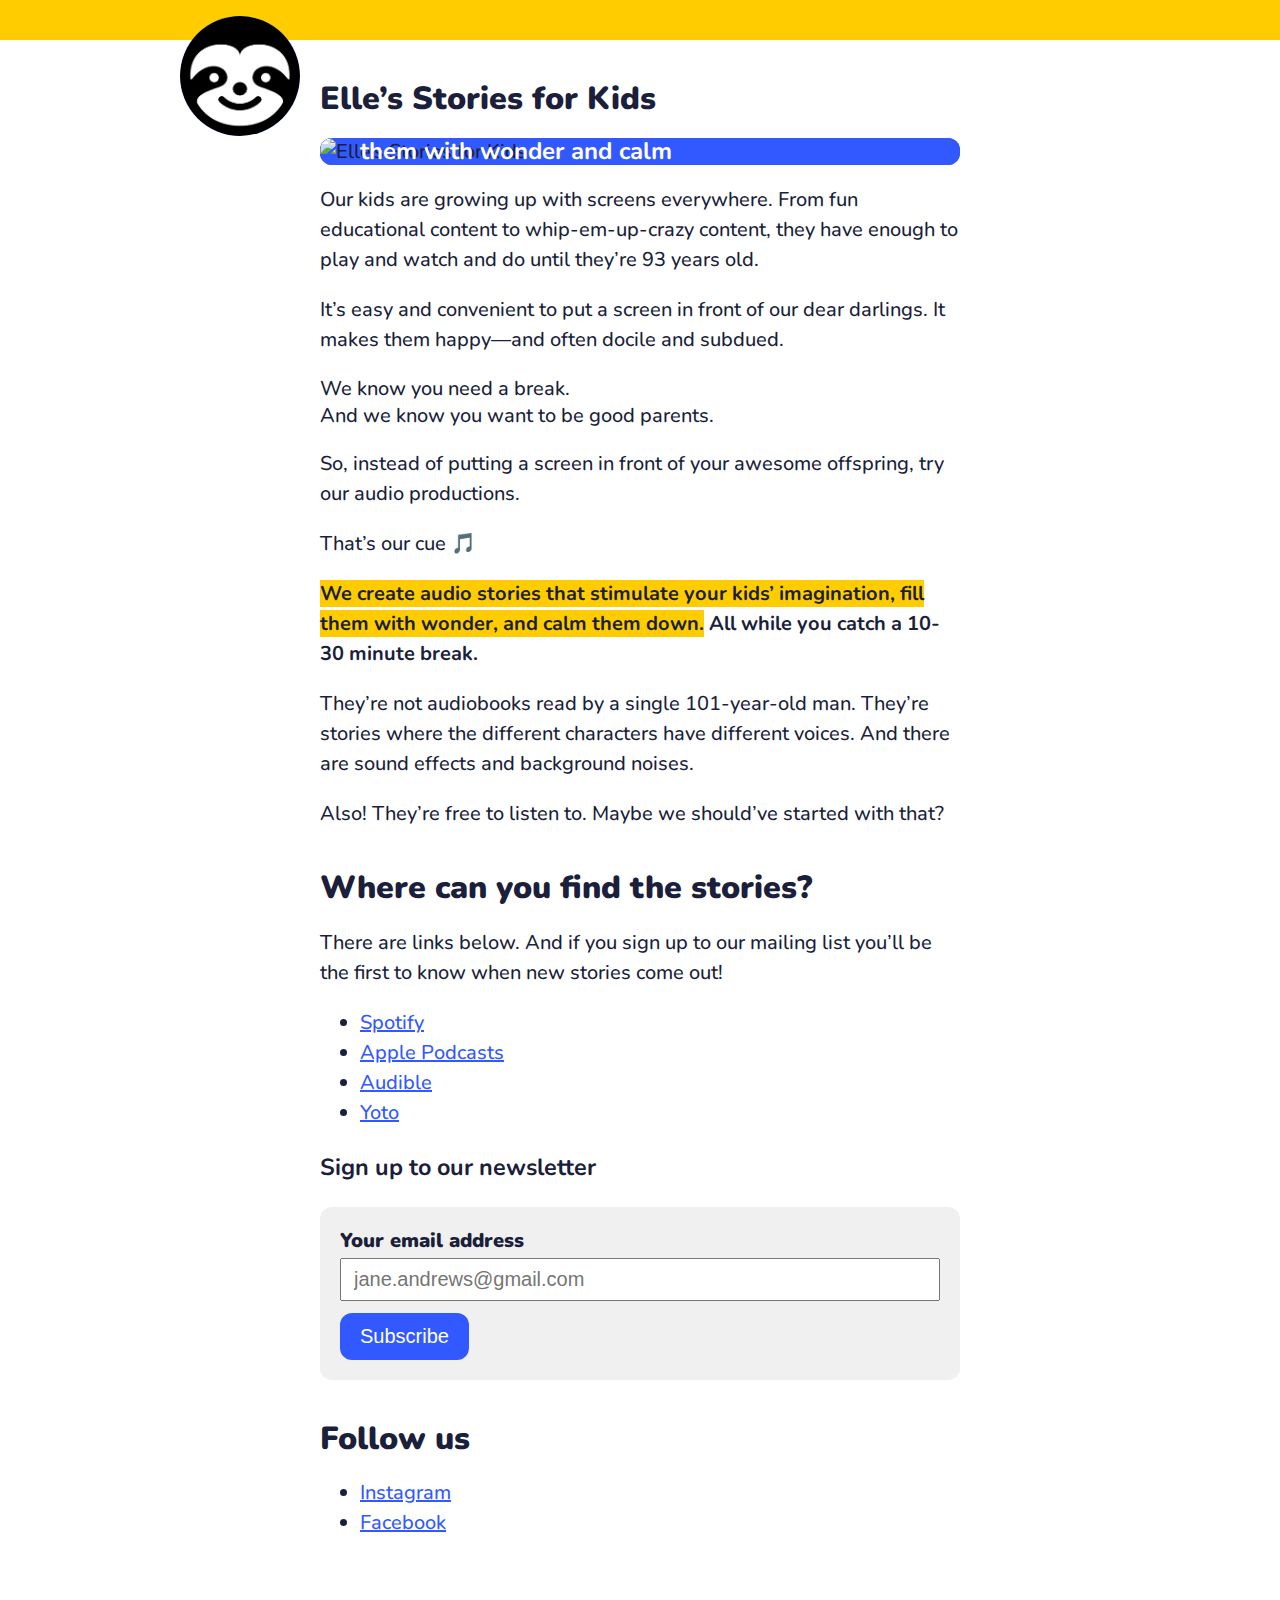
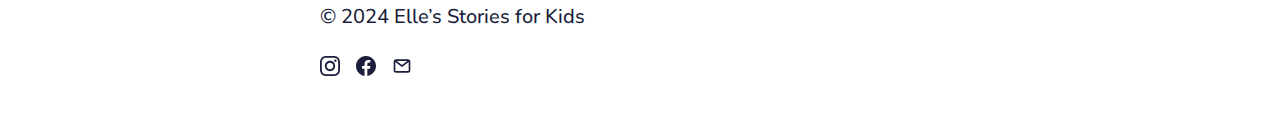
==== commit cd1ae1aa: "Added Yoto links" ====
--- a/index.html
+++ b/index.html
@@ -26,7 +26,7 @@
     <meta name="twitter:site" content="https://www.ellesstoriesforkids.com/" />
     <meta name="twitter:creator" content="" />
 
-    <link rel="stylesheet" href="./style.css?v=15">
+    <link rel="stylesheet" href="./style.css?v=16">
 </head>
 
 <body ontouchstart="">
@@ -47,6 +47,7 @@
                     </a></li>
                     <li><a href="https://www.audible.co.uk/pd/B0CYHMFT62?source_code=ASSORAP0511160006&share_location=podcast_show_detail" target="_blank"><svg class="audible" viewBox="0 0 74 74" xmlns="http://www.w3.org/2000/svg"><path d="m37 53.7 37-23.2v6.3l-37 23.2-37-23.2v-6.3l37 23.2zm0-29c8.3 0 15.7 4.3 20 10.8l-5.4 3.4c-8.2-11-23.2-12.9-33.6-4.2-0.3 0.3-0.6 0.5-0.9 0.8 4.2-6.6 11.6-10.8 19.9-10.8zm0 10.6c4.5 0 8.5 2.3 11 5.7l-5.3 3.3c-2.4-3.4-6-5.5-10-5.5-2.4 0-4.7 0.8-6.6 2.2 2.4-3.4 6.4-5.7 10.9-5.7zm-25-9.3c-1.3 1.1-2.8 2.6-4 3.8 6.3-9.6 17-15.8 29-15.8 12.1 0 22.8 6.3 29 15.8l-5.6 3.5-0.1-0.1c-11.5-16.1-33.1-19.4-48.3-7.2z"/></svg>
                     </a></li>
+                    <li><a href="https://yoto.space/made-by-you/post/the-adventures-of-lilly-ladybug-zUbpvEIq3QgiY1J" target="_blank"><svg class="yoto" xmlns="http://www.w3.org/2000/svg" viewBox="0 0 190 190"><path d="M189.7 88.6c-2-32.2-15.9-57.7-44.5-73.7C123 2.5 98.9-.2 74.1 4.5c-26.5 5-47.9 18.2-61.5 42C-1.6 71.4-3 98.1 4.4 125.4c5.8 21.4 18.5 37.9 37.9 49 16.4 9.3 34.1 13 52.8 13.3 6.1-.5 12.2-.7 18.2-1.6 25.8-4 47.5-15.1 62.1-37.5 11.9-18.2 15.6-38.6 14.3-59.9zM90.9 59c0-.6.5-1 1-1H98c.6 0 1 .5 1 1v49.8c.2.8 1.4 4.3 8.8 4.5a1.08 1.08 0 0 1 1 1v6.2c0 .6-.5 1-1 1-12.6-.4-16.6-8-16.9-12.1v-.3V59zM41.3 89.3h-5.2c-.9 0-1.6-.8-1.5-1.7.8-9 8.5-16.1 17.7-16.1S69.1 78.6 70 87.6c0 .9-.6 1.7-1.5 1.7h-5.2c-.8 0-1.4-.6-1.5-1.4-.7-4.6-4.7-8.2-9.5-8.2s-8.8 3.6-9.5 8.2c-.1.8-.7 1.4-1.5 1.4zm105.4 43c-18.2 15.9-35.9 20.9-50.9 20.9s-15.5-1.5-21.7-3.4c-16.1-5.1-27.5-14.4-31-17.6a1.41 1.41 0 0 1 0-2.2l3.6-3.7c.6-.6 1.5-.6 2.1 0 3.3 2.9 13.7 11.3 28.2 15.8 22.6 7.1 44.3 1.7 64.4-15.9.6-.6 1.6-.5 2.2.1l3.4 3.8c.6.6.5 1.6-.1 2.2zm7.2-43h-5.2c-.8 0-1.4-.6-1.5-1.4-.7-4.6-4.7-8.2-9.5-8.2s-8.8 3.6-9.5 8.2c-.1.8-.7 1.4-1.5 1.4h-5.2c-.9 0-1.6-.8-1.5-1.7.8-9 8.5-16.1 17.7-16.1s16.8 7.1 17.7 16.1c0 .9-.6 1.7-1.5 1.7z"/></svg></a></li>
                     <!-- <li><a href="#"><svg class="youtube" xmlns="http://www.w3.org/2000/svg" viewBox="0 0 30 21">
                         <path d="M29.4 3.3C29 2 28 1 26.7.6 24.4 0 15 0 15 0S5.6 0 3.3.6C2 1 1 2 .6 3.3 0 5.6 0 10.5 0 10.5s0 4.9.6 7.2C1 19 2 20 3.3 20.4 5.6 21 15 21 15 21s9.4 0 11.7-.6C28 20 29 19 29.4 17.7c.6-2.3.6-7.2.6-7.2s0-4.9-.6-7.2zM12 15V6l7.8 4.5L12 15z"></path></svg></a></li> -->
                     <li><a href="https://www.instagram.com/ellesstoriesforkids/" target="_blank"><svg class="instagram" viewBox="0 0 30 30" xmlns="http://www.w3.org/2000/svg"><path d="m15 2.7c4 0 4.5 0 6.1 0.1 1.5 0.1 2.3 0.3 2.8 0.5 0.7 0.3 1.2 0.6 1.7 1.1s0.8 1 1.1 1.7c0.2 0.5 0.4 1.3 0.5 2.8 0.1 1.6 0.1 2.1 0.1 6.1s0 4.5-0.1 6.1c-0.1 1.5-0.3 2.3-0.5 2.8-0.3 0.7-0.6 1.2-1.1 1.7s-1 0.8-1.7 1.1c-0.5 0.2-1.3 0.4-2.8 0.5-1.6 0.1-2.1 0.1-6.1 0.1s-4.5 0-6.1-0.1c-1.5-0.1-2.3-0.3-2.8-0.5-0.7-0.3-1.2-0.6-1.7-1.1s-0.8-1-1.1-1.7c-0.2-0.5-0.4-1.3-0.5-2.8-0.1-1.6-0.1-2.1-0.1-6.1s0-4.5 0.1-6.1c0.1-1.5 0.3-2.3 0.5-2.8 0.3-0.6 0.6-1.1 1.1-1.7 0.5-0.5 1-0.8 1.7-1.1 0.5-0.2 1.3-0.4 2.8-0.5 1.6-0.1 2.1-0.1 6.1-0.1m0-2.7c-4.1 0-4.6 0-6.2 0.1s-2.7 0.3-3.6 0.7c-1 0.4-1.8 0.9-2.7 1.7-0.8 0.9-1.3 1.7-1.7 2.7s-0.6 2-0.7 3.6-0.1 2.1-0.1 6.2 0 4.6 0.1 6.2 0.3 2.7 0.7 3.6c0.4 1 0.9 1.8 1.7 2.7 0.8 0.8 1.7 1.3 2.7 1.7s2 0.6 3.6 0.7 2.1 0.1 6.2 0.1 4.6 0 6.2-0.1 2.7-0.3 3.6-0.7c1-0.4 1.8-0.9 2.7-1.7 0.8-0.8 1.3-1.7 1.7-2.7s0.6-2 0.7-3.6 0.1-2.1 0.1-6.2 0-4.6-0.1-6.2-0.3-2.7-0.7-3.6c-0.4-1-0.9-1.8-1.7-2.7-0.8-0.8-1.7-1.3-2.7-1.7s-2-0.6-3.6-0.7-2.1-0.1-6.2-0.1z"/><path d="m15 7.3c-4.3 0-7.7 3.4-7.7 7.7s3.4 7.7 7.7 7.7 7.7-3.4 7.7-7.7-3.4-7.7-7.7-7.7zm0 12.7c-2.8 0-5-2.2-5-5s2.2-5 5-5 5 2.2 5 5-2.2 5-5 5z"/><circle cx="23" cy="7" r="1.8"/></svg></a></li>
@@ -71,6 +72,7 @@
             <li><a href="https://open.spotify.com/show/7krp2go577T44UFPKRQbfz?si=858e20630f4a4662" target="_blank">Spotify</a></li>
             <li><a href="https://podcasts.apple.com/nl/podcast/elles-stories-for-kids/id1737367412" target="_blank">Apple Podcasts</a></li>
             <li><a href="https://www.audible.co.uk/pd/B0CYHMFT62?source_code=ASSORAP0511160006&share_location=podcast_show_detail" target="_blank">Audible</a></li>
+            <li><a href="https://yoto.space/made-by-you/post/the-adventures-of-lilly-ladybug-zUbpvEIq3QgiY1J" target="_blank">Yoto</a></li>
             <!-- <li><a href="https://ellesstoriesforkids.podbean.com/" target="_blank">Podbean</a></li> -->
             <!-- <li><a href="#">YouTube</a></li>
             <li>Search your favourite music apps!</li> -->
--- a/style.css
+++ b/style.css
@@ -214,7 +214,7 @@
 ul.icons li{
     list-style: none;
     padding: 0;
-    margin: 0 8px 0 0;
+    margin: 0 4px 0 0;
     display: block;
 }
 
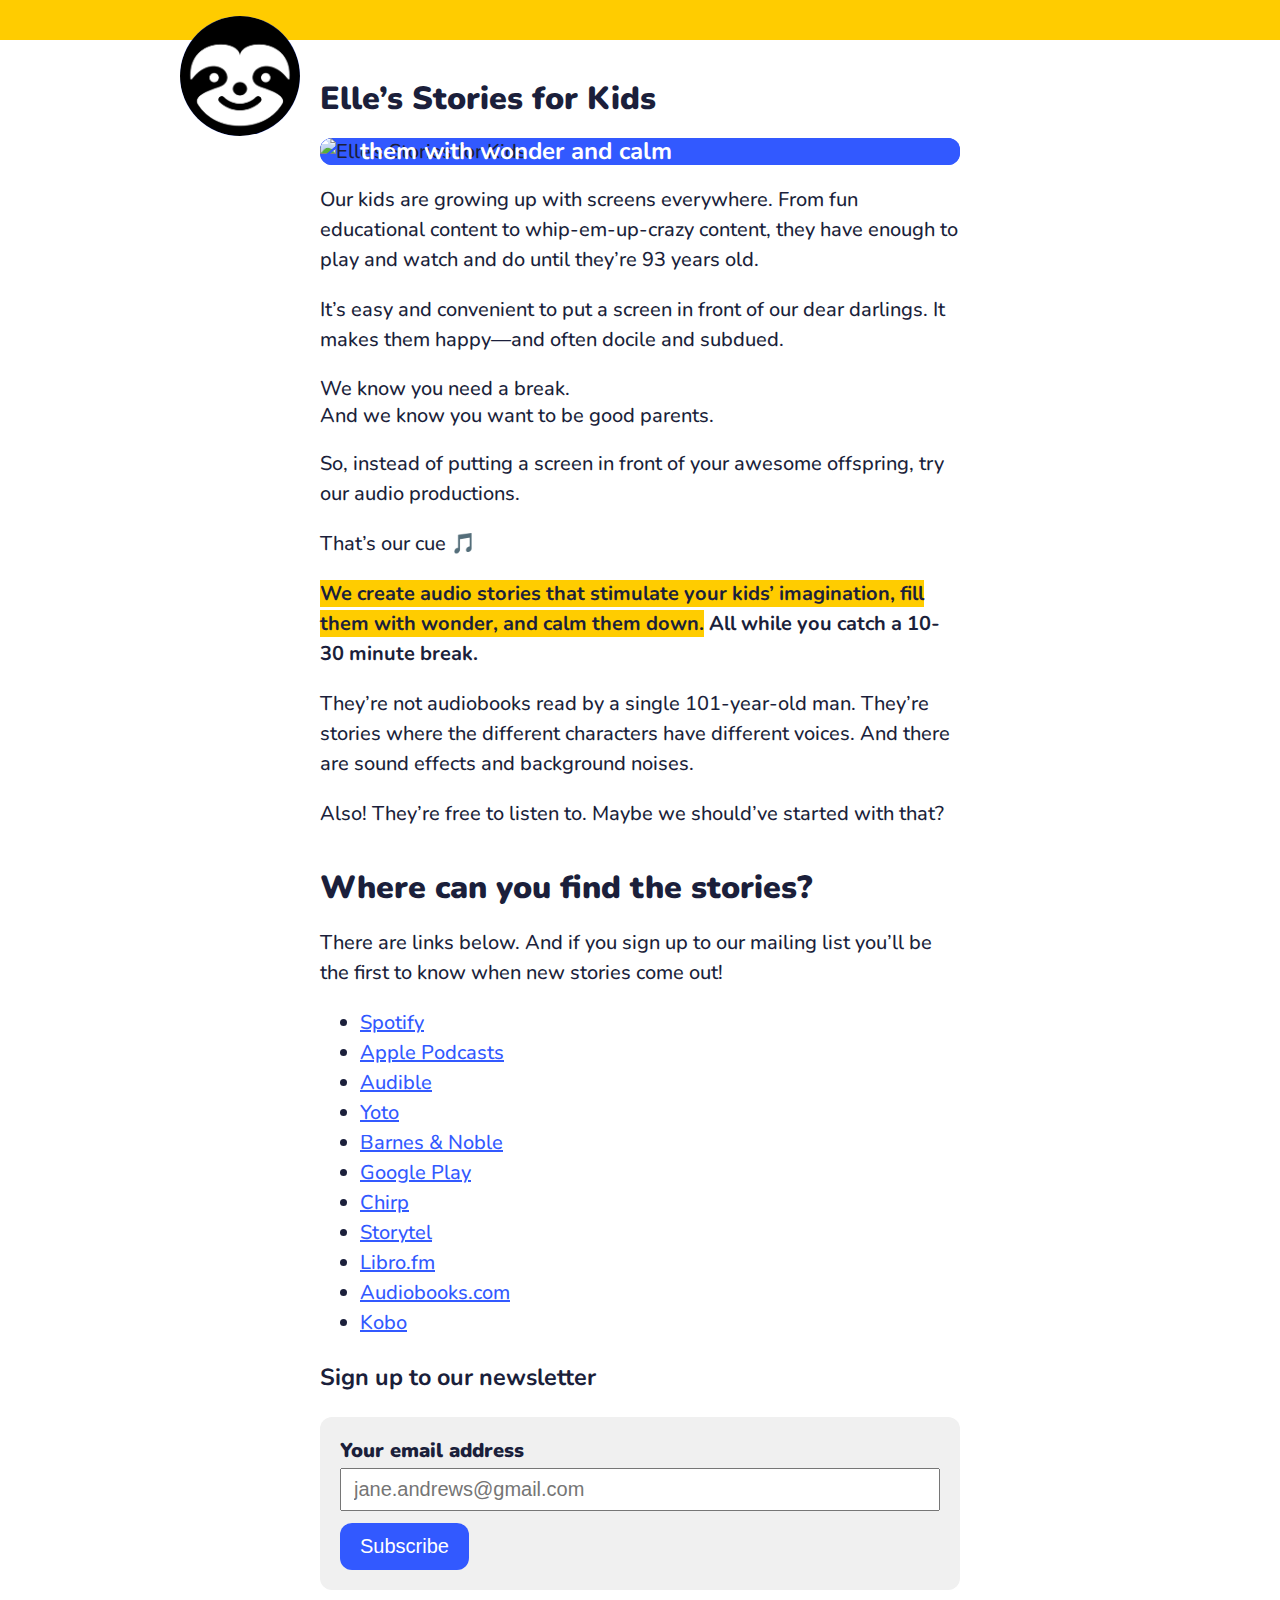
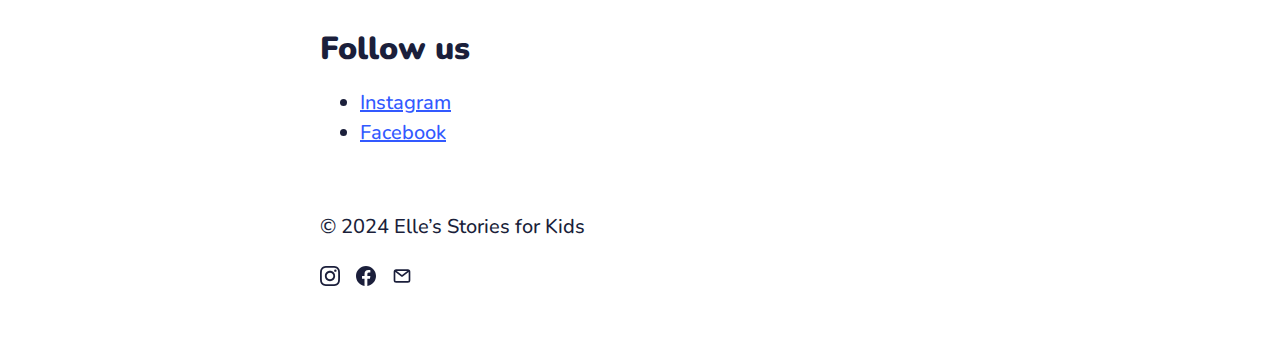
==== commit 541da4ce: "Added more places to purchase audio book" ====
--- a/index.html
+++ b/index.html
@@ -73,6 +73,13 @@
             <li><a href="https://podcasts.apple.com/nl/podcast/elles-stories-for-kids/id1737367412" target="_blank">Apple Podcasts</a></li>
             <li><a href="https://www.audible.co.uk/pd/B0CYHMFT62?source_code=ASSORAP0511160006&share_location=podcast_show_detail" target="_blank">Audible</a></li>
             <li><a href="https://yoto.space/made-by-you/post/the-adventures-of-lilly-ladybug-zUbpvEIq3QgiY1J" target="_blank">Yoto</a></li>
+            <li><a href="https://www.barnesandnoble.com/w/the-adventures-of-lilly-the-ladybug-elles-stories-for-kids/1145500417" target="_blank">Barnes &amp; Noble</a></li>
+            <li><a href="https://play.google.com/store/audiobooks/details/Elle_s_Stories_for_Kids_The_Adventures_of_Lilly_th?id=AQAAAEDSyEWIhM&pli=1" target="_blank">Google Play</a></li>
+            <li><a href="https://www.chirpbooks.com/audiobooks/the-adventures-of-lilly-the-ladybug" target="_blank">Chirp</a></li>
+            <li><a href="https://www.storytel.com/se/books/the-adventures-of-lilly-the-ladybug-6-short-stories-for-kids-5327609" target="_blank">Storytel</a></li>
+            <li><a href="https://libro.fm/audiobooks/9798882410994" target="_blank">Libro.fm</a></li>
+            <li><a href="https://www.audiobooks.com/audiobook/adventures-of-lilly-the-ladybug-6-short-stories-for-kids/776970" target="_blank">Audiobooks.com</a></li>
+            <li><a href="https://www.kobo.com/us/en/audiobook/adventures-of-lilly-the-ladybug-the" target="_blank">Kobo</a></li>
             <!-- <li><a href="https://ellesstoriesforkids.podbean.com/" target="_blank">Podbean</a></li> -->
             <!-- <li><a href="#">YouTube</a></li>
             <li>Search your favourite music apps!</li> -->
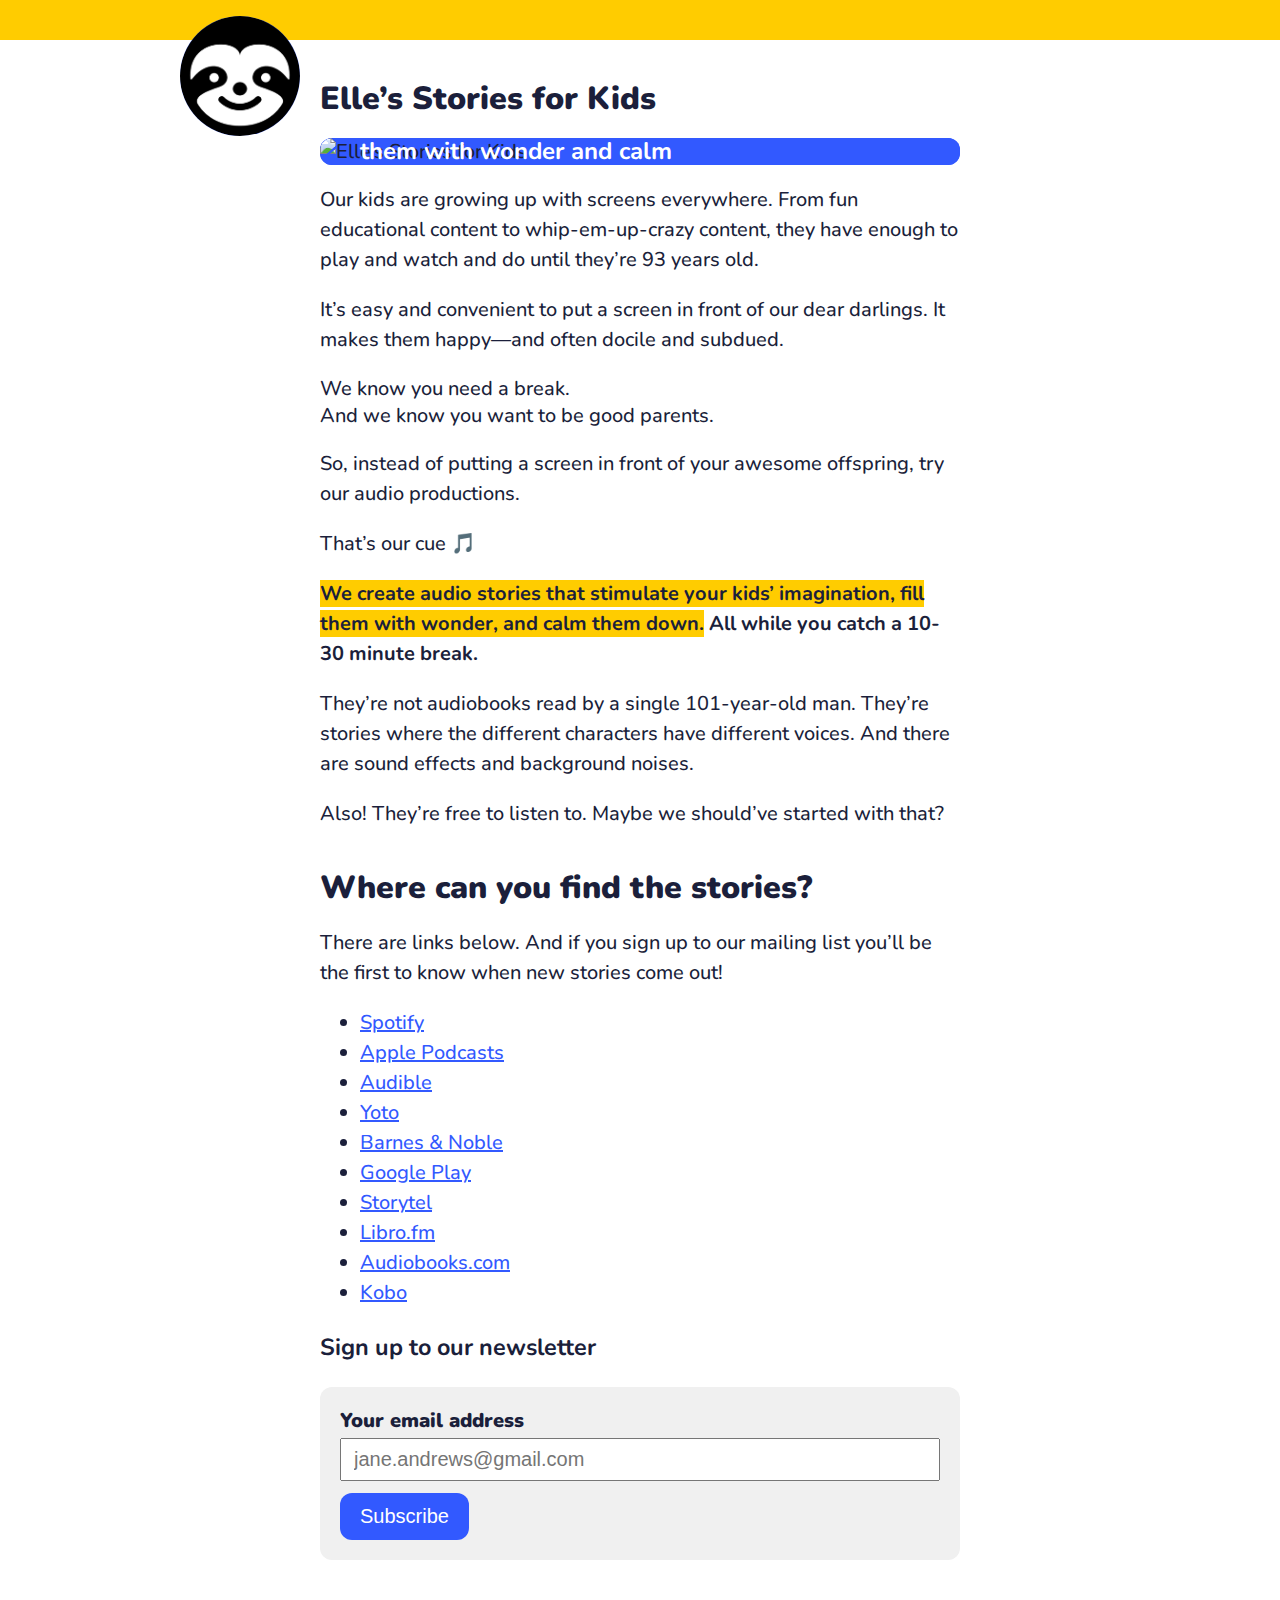
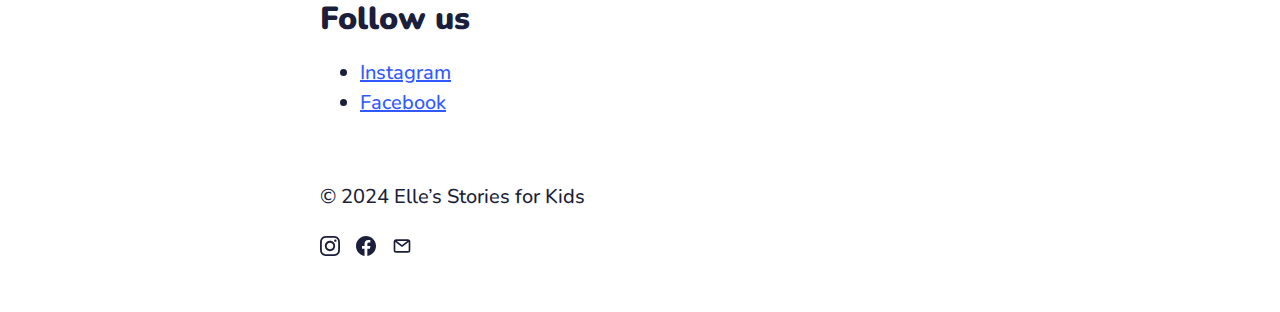
==== commit ac08c1b2: "Updated links" ====
--- a/index.html
+++ b/index.html
@@ -47,7 +47,7 @@
                     </a></li>
                     <li><a href="https://www.audible.co.uk/pd/B0CYHMFT62?source_code=ASSORAP0511160006&share_location=podcast_show_detail" target="_blank"><svg class="audible" viewBox="0 0 74 74" xmlns="http://www.w3.org/2000/svg"><path d="m37 53.7 37-23.2v6.3l-37 23.2-37-23.2v-6.3l37 23.2zm0-29c8.3 0 15.7 4.3 20 10.8l-5.4 3.4c-8.2-11-23.2-12.9-33.6-4.2-0.3 0.3-0.6 0.5-0.9 0.8 4.2-6.6 11.6-10.8 19.9-10.8zm0 10.6c4.5 0 8.5 2.3 11 5.7l-5.3 3.3c-2.4-3.4-6-5.5-10-5.5-2.4 0-4.7 0.8-6.6 2.2 2.4-3.4 6.4-5.7 10.9-5.7zm-25-9.3c-1.3 1.1-2.8 2.6-4 3.8 6.3-9.6 17-15.8 29-15.8 12.1 0 22.8 6.3 29 15.8l-5.6 3.5-0.1-0.1c-11.5-16.1-33.1-19.4-48.3-7.2z"/></svg>
                     </a></li>
-                    <li><a href="https://yoto.space/made-by-you/post/the-adventures-of-lilly-ladybug-zUbpvEIq3QgiY1J" target="_blank"><svg class="yoto" xmlns="http://www.w3.org/2000/svg" viewBox="0 0 190 190"><path d="M189.7 88.6c-2-32.2-15.9-57.7-44.5-73.7C123 2.5 98.9-.2 74.1 4.5c-26.5 5-47.9 18.2-61.5 42C-1.6 71.4-3 98.1 4.4 125.4c5.8 21.4 18.5 37.9 37.9 49 16.4 9.3 34.1 13 52.8 13.3 6.1-.5 12.2-.7 18.2-1.6 25.8-4 47.5-15.1 62.1-37.5 11.9-18.2 15.6-38.6 14.3-59.9zM90.9 59c0-.6.5-1 1-1H98c.6 0 1 .5 1 1v49.8c.2.8 1.4 4.3 8.8 4.5a1.08 1.08 0 0 1 1 1v6.2c0 .6-.5 1-1 1-12.6-.4-16.6-8-16.9-12.1v-.3V59zM41.3 89.3h-5.2c-.9 0-1.6-.8-1.5-1.7.8-9 8.5-16.1 17.7-16.1S69.1 78.6 70 87.6c0 .9-.6 1.7-1.5 1.7h-5.2c-.8 0-1.4-.6-1.5-1.4-.7-4.6-4.7-8.2-9.5-8.2s-8.8 3.6-9.5 8.2c-.1.8-.7 1.4-1.5 1.4zm105.4 43c-18.2 15.9-35.9 20.9-50.9 20.9s-15.5-1.5-21.7-3.4c-16.1-5.1-27.5-14.4-31-17.6a1.41 1.41 0 0 1 0-2.2l3.6-3.7c.6-.6 1.5-.6 2.1 0 3.3 2.9 13.7 11.3 28.2 15.8 22.6 7.1 44.3 1.7 64.4-15.9.6-.6 1.6-.5 2.2.1l3.4 3.8c.6.6.5 1.6-.1 2.2zm7.2-43h-5.2c-.8 0-1.4-.6-1.5-1.4-.7-4.6-4.7-8.2-9.5-8.2s-8.8 3.6-9.5 8.2c-.1.8-.7 1.4-1.5 1.4h-5.2c-.9 0-1.6-.8-1.5-1.7.8-9 8.5-16.1 17.7-16.1s16.8 7.1 17.7 16.1c0 .9-.6 1.7-1.5 1.7z"/></svg></a></li>
+                    <li><a href="https://us.yotoplay.com/products/the-adventures-lily-ladybug" target="_blank"><svg class="yoto" xmlns="http://www.w3.org/2000/svg" viewBox="0 0 190 190"><path d="M189.7 88.6c-2-32.2-15.9-57.7-44.5-73.7C123 2.5 98.9-.2 74.1 4.5c-26.5 5-47.9 18.2-61.5 42C-1.6 71.4-3 98.1 4.4 125.4c5.8 21.4 18.5 37.9 37.9 49 16.4 9.3 34.1 13 52.8 13.3 6.1-.5 12.2-.7 18.2-1.6 25.8-4 47.5-15.1 62.1-37.5 11.9-18.2 15.6-38.6 14.3-59.9zM90.9 59c0-.6.5-1 1-1H98c.6 0 1 .5 1 1v49.8c.2.8 1.4 4.3 8.8 4.5a1.08 1.08 0 0 1 1 1v6.2c0 .6-.5 1-1 1-12.6-.4-16.6-8-16.9-12.1v-.3V59zM41.3 89.3h-5.2c-.9 0-1.6-.8-1.5-1.7.8-9 8.5-16.1 17.7-16.1S69.1 78.6 70 87.6c0 .9-.6 1.7-1.5 1.7h-5.2c-.8 0-1.4-.6-1.5-1.4-.7-4.6-4.7-8.2-9.5-8.2s-8.8 3.6-9.5 8.2c-.1.8-.7 1.4-1.5 1.4zm105.4 43c-18.2 15.9-35.9 20.9-50.9 20.9s-15.5-1.5-21.7-3.4c-16.1-5.1-27.5-14.4-31-17.6a1.41 1.41 0 0 1 0-2.2l3.6-3.7c.6-.6 1.5-.6 2.1 0 3.3 2.9 13.7 11.3 28.2 15.8 22.6 7.1 44.3 1.7 64.4-15.9.6-.6 1.6-.5 2.2.1l3.4 3.8c.6.6.5 1.6-.1 2.2zm7.2-43h-5.2c-.8 0-1.4-.6-1.5-1.4-.7-4.6-4.7-8.2-9.5-8.2s-8.8 3.6-9.5 8.2c-.1.8-.7 1.4-1.5 1.4h-5.2c-.9 0-1.6-.8-1.5-1.7.8-9 8.5-16.1 17.7-16.1s16.8 7.1 17.7 16.1c0 .9-.6 1.7-1.5 1.7z"/></svg></a></li>
                     <!-- <li><a href="#"><svg class="youtube" xmlns="http://www.w3.org/2000/svg" viewBox="0 0 30 21">
                         <path d="M29.4 3.3C29 2 28 1 26.7.6 24.4 0 15 0 15 0S5.6 0 3.3.6C2 1 1 2 .6 3.3 0 5.6 0 10.5 0 10.5s0 4.9.6 7.2C1 19 2 20 3.3 20.4 5.6 21 15 21 15 21s9.4 0 11.7-.6C28 20 29 19 29.4 17.7c.6-2.3.6-7.2.6-7.2s0-4.9-.6-7.2zM12 15V6l7.8 4.5L12 15z"></path></svg></a></li> -->
                     <li><a href="https://www.instagram.com/ellesstoriesforkids/" target="_blank"><svg class="instagram" viewBox="0 0 30 30" xmlns="http://www.w3.org/2000/svg"><path d="m15 2.7c4 0 4.5 0 6.1 0.1 1.5 0.1 2.3 0.3 2.8 0.5 0.7 0.3 1.2 0.6 1.7 1.1s0.8 1 1.1 1.7c0.2 0.5 0.4 1.3 0.5 2.8 0.1 1.6 0.1 2.1 0.1 6.1s0 4.5-0.1 6.1c-0.1 1.5-0.3 2.3-0.5 2.8-0.3 0.7-0.6 1.2-1.1 1.7s-1 0.8-1.7 1.1c-0.5 0.2-1.3 0.4-2.8 0.5-1.6 0.1-2.1 0.1-6.1 0.1s-4.5 0-6.1-0.1c-1.5-0.1-2.3-0.3-2.8-0.5-0.7-0.3-1.2-0.6-1.7-1.1s-0.8-1-1.1-1.7c-0.2-0.5-0.4-1.3-0.5-2.8-0.1-1.6-0.1-2.1-0.1-6.1s0-4.5 0.1-6.1c0.1-1.5 0.3-2.3 0.5-2.8 0.3-0.6 0.6-1.1 1.1-1.7 0.5-0.5 1-0.8 1.7-1.1 0.5-0.2 1.3-0.4 2.8-0.5 1.6-0.1 2.1-0.1 6.1-0.1m0-2.7c-4.1 0-4.6 0-6.2 0.1s-2.7 0.3-3.6 0.7c-1 0.4-1.8 0.9-2.7 1.7-0.8 0.9-1.3 1.7-1.7 2.7s-0.6 2-0.7 3.6-0.1 2.1-0.1 6.2 0 4.6 0.1 6.2 0.3 2.7 0.7 3.6c0.4 1 0.9 1.8 1.7 2.7 0.8 0.8 1.7 1.3 2.7 1.7s2 0.6 3.6 0.7 2.1 0.1 6.2 0.1 4.6 0 6.2-0.1 2.7-0.3 3.6-0.7c1-0.4 1.8-0.9 2.7-1.7 0.8-0.8 1.3-1.7 1.7-2.7s0.6-2 0.7-3.6 0.1-2.1 0.1-6.2 0-4.6-0.1-6.2-0.3-2.7-0.7-3.6c-0.4-1-0.9-1.8-1.7-2.7-0.8-0.8-1.7-1.3-2.7-1.7s-2-0.6-3.6-0.7-2.1-0.1-6.2-0.1z"/><path d="m15 7.3c-4.3 0-7.7 3.4-7.7 7.7s3.4 7.7 7.7 7.7 7.7-3.4 7.7-7.7-3.4-7.7-7.7-7.7zm0 12.7c-2.8 0-5-2.2-5-5s2.2-5 5-5 5 2.2 5 5-2.2 5-5 5z"/><circle cx="23" cy="7" r="1.8"/></svg></a></li>
@@ -72,15 +72,15 @@
             <li><a href="https://open.spotify.com/show/7krp2go577T44UFPKRQbfz?si=858e20630f4a4662" target="_blank">Spotify</a></li>
             <li><a href="https://podcasts.apple.com/nl/podcast/elles-stories-for-kids/id1737367412" target="_blank">Apple Podcasts</a></li>
             <li><a href="https://www.audible.co.uk/pd/B0CYHMFT62?source_code=ASSORAP0511160006&share_location=podcast_show_detail" target="_blank">Audible</a></li>
-            <li><a href="https://yoto.space/made-by-you/post/the-adventures-of-lilly-ladybug-zUbpvEIq3QgiY1J" target="_blank">Yoto</a></li>
-            <li><a href="https://www.barnesandnoble.com/w/the-adventures-of-lilly-the-ladybug-elles-stories-for-kids/1145500417" target="_blank">Barnes &amp; Noble</a></li>
+            <li><a href="https://us.yotoplay.com/products/the-adventures-lily-ladybug" target="_blank">Yoto</a></li>
+            <li><a href="https://www.barnesandnoble.com/s/%22Elle%27s+Stories+for+Kids%22?Ntk=Publisher&Ns=P_Sales_Rank&Ntx=mode+matchall" target="_blank">Barnes &amp; Noble</a></li>
             <li><a href="https://play.google.com/store/audiobooks/details/Elle_s_Stories_for_Kids_The_Adventures_of_Lilly_th?id=AQAAAEDSyEWIhM&pli=1" target="_blank">Google Play</a></li>
-            <li><a href="https://www.chirpbooks.com/audiobooks/the-adventures-of-lilly-the-ladybug" target="_blank">Chirp</a></li>
-            <li><a href="https://www.storytel.com/se/books/the-adventures-of-lilly-the-ladybug-6-short-stories-for-kids-5327609" target="_blank">Storytel</a></li>
-            <li><a href="https://libro.fm/audiobooks/9798882410994" target="_blank">Libro.fm</a></li>
-            <li><a href="https://www.audiobooks.com/audiobook/adventures-of-lilly-the-ladybug-6-short-stories-for-kids/776970" target="_blank">Audiobooks.com</a></li>
-            <li><a href="https://www.kobo.com/us/en/audiobook/adventures-of-lilly-the-ladybug-the" target="_blank">Kobo</a></li>
+            <li><a href="https://www.storytel.com/se/authors/elles-stories-for-kids-936000" target="_blank">Storytel</a></li>
+            <li><a href="https://libro.fm/search?q=Elles+Stories+for+Kids&searchby=authors" target="_blank">Libro.fm</a></li>
+            <li><a href="https://www.audiobooks.com/browse/author/389909/elles-stories-for-kids" target="_blank">Audiobooks.com</a></li>
+            <li><a href="https://www.kobo.com/us/en/search?query=elle%27s+stories+for+kids&ac=1&acp=elle%27s+stories+for+kids&ac.author=elle%27s+stories+for+kids&sort=Temperature&fclanguages=en" target="_blank">Kobo</a></li>
             <!-- <li><a href="https://ellesstoriesforkids.podbean.com/" target="_blank">Podbean</a></li> -->
+             <!-- <li><a href="https://www.chirpbooks.com/audiobooks/the-adventures-of-lilly-the-ladybug" target="_blank">Chirp</a></li> -->
             <!-- <li><a href="#">YouTube</a></li>
             <li>Search your favourite music apps!</li> -->
         </ul>
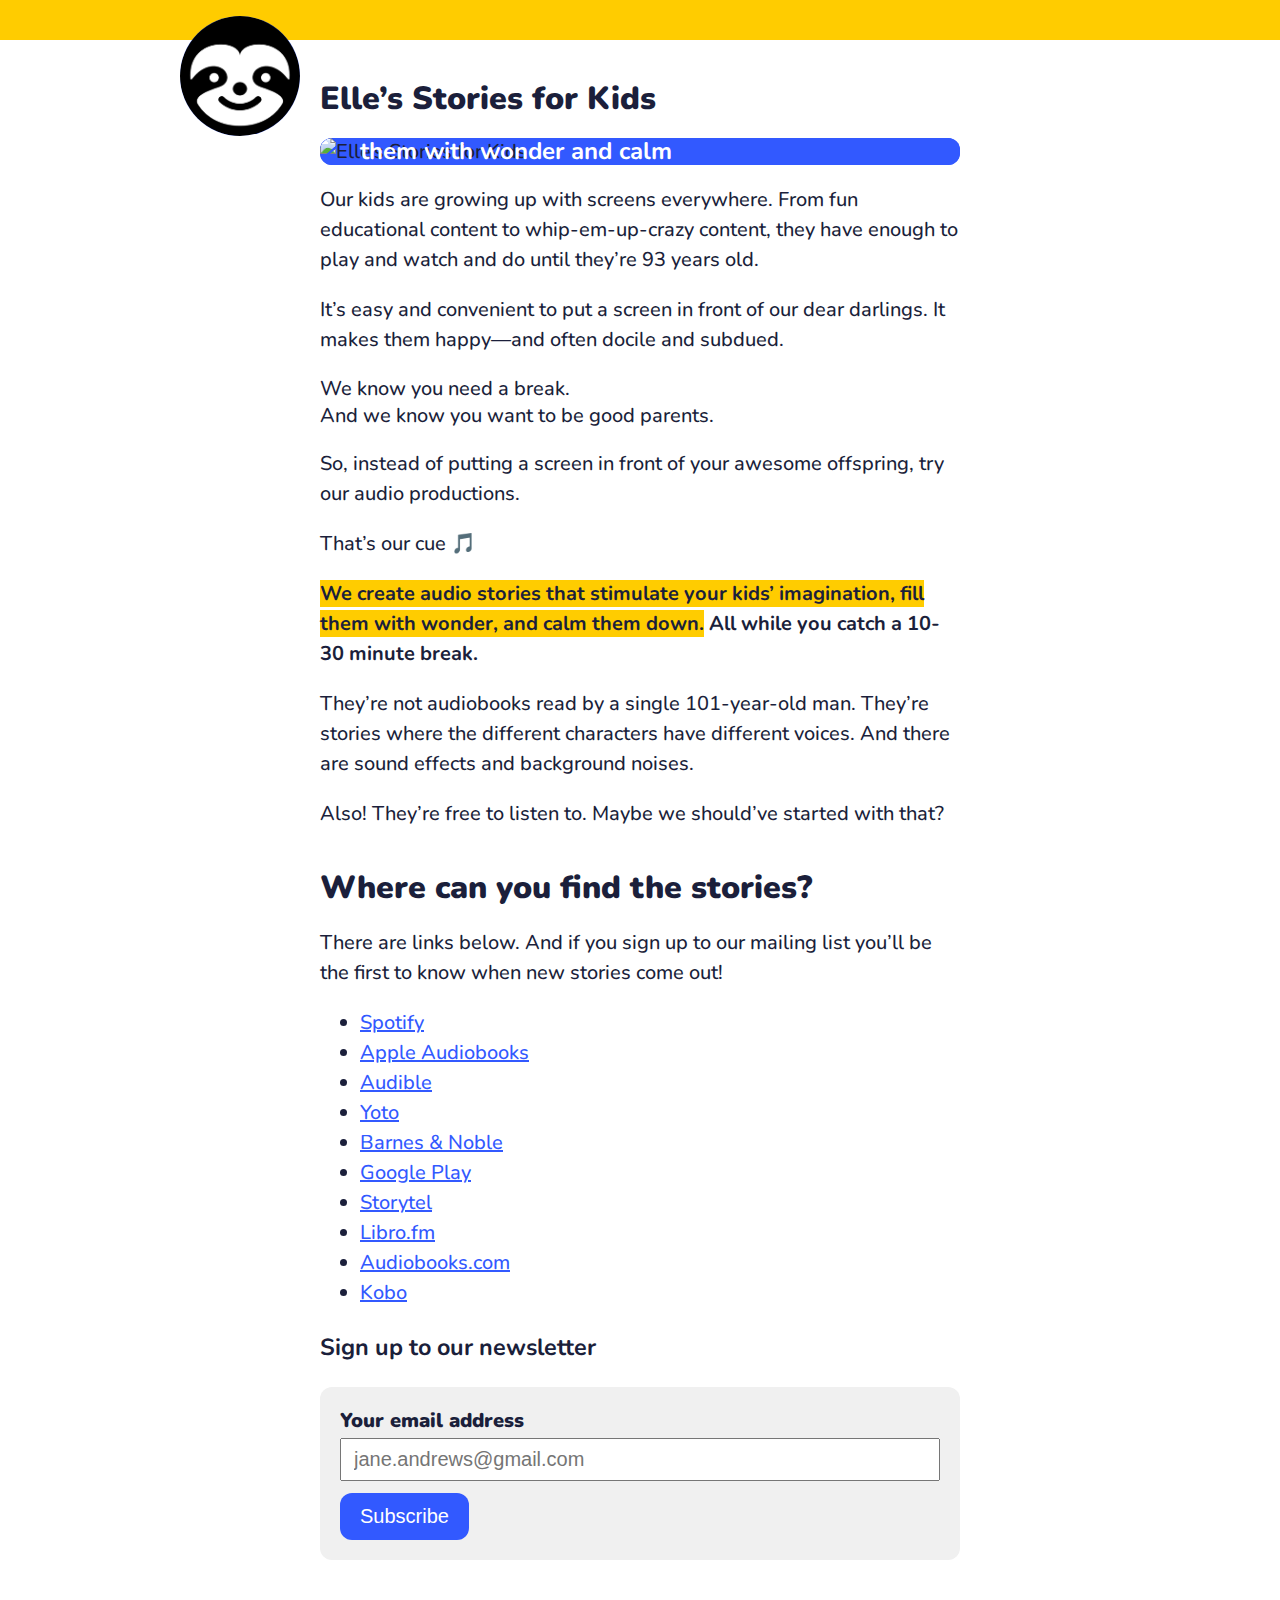
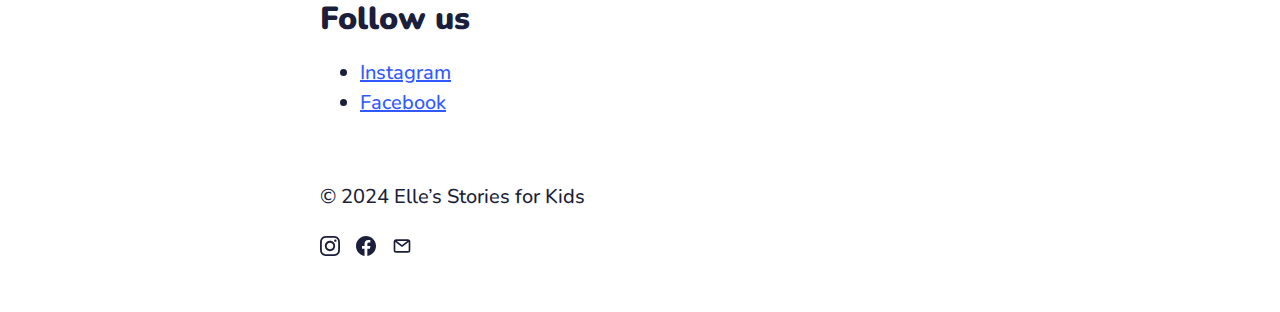
==== commit b616cb42: "Updated Apple to go to audio books instead of podcasts" ====
--- a/index.html
+++ b/index.html
@@ -43,7 +43,7 @@
                 <ul class="icons">
                     <li><a href="https://open.spotify.com/show/7krp2go577T44UFPKRQbfz?si=858e20630f4a4662" target="_blank"><svg  class="spotify" viewBox="0 0 800 800" xmlns="http://www.w3.org/2000/svg"><path d="m400 0c-220.9 0-400 179.1-400 400s179.1 400 400 400 400-179.1 400-400-179.1-400-400-400zm162.3 588.7c-6.5 0-10.9-2.3-16.9-5.9-58-35.1-130.3-53.5-207-53.5-42.8 0-85.9 5.5-126.2 13.9-6.6 1.4-14.8 3.9-19.7 3.9-15.2 0-25.3-12.1-25.3-25.1 0-16.8 9.7-25.2 21.8-27.5 49.4-11.2 98.6-17.7 149.7-17.7 87.5 0 165.5 20.1 232.7 60.3 10 5.8 15.8 11.8 15.8 26.6 0 14.4-11.8 25-24.9 25zm43.6-105.8c-8.7 0-14.1-3.5-20-6.9-65.1-38.6-155.2-64.3-254-64.3-50.6 0-94.4 7.1-130.5 16.7-7.8 2.2-12.2 4.5-19.5 4.5-17.2 0-31.2-14-31.2-31.4 0-17 8.2-28.7 24.9-33.4 45-12.3 90.9-21.9 157.7-21.9 104.7 0 206 26.1 285.6 73.7 13.4 7.7 18.3 17.4 18.3 31.6-0.1 17.4-13.9 31.4-31.3 31.4zm49.6-123.2c-8.1 0-13-2-20.6-6.2-72.4-43.4-184.8-67.3-293.4-67.3-54.2 0-109.3 5.5-159.8 19.2-5.8 1.5-13.2 4.4-20.5 4.4-21.3 0-37.7-16.9-37.7-38.2 0-21.7 13.5-33.9 28-38.2 57-16.8 120.7-24.6 189.9-24.6 117.4 0 241 24.2 331.3 77.2 12.2 6.9 20.6 17.3 20.6 36.3-0.1 21.8-17.6 37.4-37.8 37.4z"/></svg>
                     </a></li>
-                    <li><a href="https://podcasts.apple.com/nl/podcast/elles-stories-for-kids/id1737367412" target="_blank"><svg class="apple" xmlns="http://www.w3.org/2000/svg" viewBox="0 0 22.773 22.773"><path d="m15.769 0h0.162c0.13 1.606-0.483 2.806-1.228 3.675-0.731 0.863-1.732 1.7-3.351 1.573-0.108-1.583 0.506-2.694 1.25-3.561 0.69-0.808 1.955-1.527 3.167-1.687z"/><path d="m20.67 16.716v0.045c-0.455 1.378-1.104 2.559-1.896 3.655-0.723 0.995-1.609 2.334-3.191 2.334-1.367 0-2.275-0.879-3.676-0.903-1.482-0.024-2.297 0.735-3.652 0.926h-0.462c-0.995-0.144-1.798-0.932-2.383-1.642-1.725-2.098-3.058-4.808-3.306-8.276v-1.019c0.105-2.482 1.311-4.5 2.914-5.478 0.846-0.52 2.009-0.963 3.304-0.765 0.555 0.086 1.122 0.276 1.619 0.464 0.471 0.181 1.06 0.502 1.618 0.485 0.378-0.011 0.754-0.208 1.135-0.347 1.116-0.403 2.21-0.865 3.652-0.648 1.733 0.262 2.963 1.032 3.723 2.22-1.466 0.933-2.625 2.339-2.427 4.74 0.176 2.181 1.444 3.457 3.028 4.209z"/></svg>
+                    <li><a href="https://books.apple.com/author/elles-stories-for-kids/id1734399200" target="_blank"><svg class="apple" xmlns="http://www.w3.org/2000/svg" viewBox="0 0 22.773 22.773"><path d="m15.769 0h0.162c0.13 1.606-0.483 2.806-1.228 3.675-0.731 0.863-1.732 1.7-3.351 1.573-0.108-1.583 0.506-2.694 1.25-3.561 0.69-0.808 1.955-1.527 3.167-1.687z"/><path d="m20.67 16.716v0.045c-0.455 1.378-1.104 2.559-1.896 3.655-0.723 0.995-1.609 2.334-3.191 2.334-1.367 0-2.275-0.879-3.676-0.903-1.482-0.024-2.297 0.735-3.652 0.926h-0.462c-0.995-0.144-1.798-0.932-2.383-1.642-1.725-2.098-3.058-4.808-3.306-8.276v-1.019c0.105-2.482 1.311-4.5 2.914-5.478 0.846-0.52 2.009-0.963 3.304-0.765 0.555 0.086 1.122 0.276 1.619 0.464 0.471 0.181 1.06 0.502 1.618 0.485 0.378-0.011 0.754-0.208 1.135-0.347 1.116-0.403 2.21-0.865 3.652-0.648 1.733 0.262 2.963 1.032 3.723 2.22-1.466 0.933-2.625 2.339-2.427 4.74 0.176 2.181 1.444 3.457 3.028 4.209z"/></svg>
                     </a></li>
                     <li><a href="https://www.audible.co.uk/pd/B0CYHMFT62?source_code=ASSORAP0511160006&share_location=podcast_show_detail" target="_blank"><svg class="audible" viewBox="0 0 74 74" xmlns="http://www.w3.org/2000/svg"><path d="m37 53.7 37-23.2v6.3l-37 23.2-37-23.2v-6.3l37 23.2zm0-29c8.3 0 15.7 4.3 20 10.8l-5.4 3.4c-8.2-11-23.2-12.9-33.6-4.2-0.3 0.3-0.6 0.5-0.9 0.8 4.2-6.6 11.6-10.8 19.9-10.8zm0 10.6c4.5 0 8.5 2.3 11 5.7l-5.3 3.3c-2.4-3.4-6-5.5-10-5.5-2.4 0-4.7 0.8-6.6 2.2 2.4-3.4 6.4-5.7 10.9-5.7zm-25-9.3c-1.3 1.1-2.8 2.6-4 3.8 6.3-9.6 17-15.8 29-15.8 12.1 0 22.8 6.3 29 15.8l-5.6 3.5-0.1-0.1c-11.5-16.1-33.1-19.4-48.3-7.2z"/></svg>
                     </a></li>
@@ -70,7 +70,7 @@
         <p>There are links below. And if you sign up to our mailing list you’ll be the first to know when new stories come out!</p>
         <ul>
             <li><a href="https://open.spotify.com/show/7krp2go577T44UFPKRQbfz?si=858e20630f4a4662" target="_blank">Spotify</a></li>
-            <li><a href="https://podcasts.apple.com/nl/podcast/elles-stories-for-kids/id1737367412" target="_blank">Apple Podcasts</a></li>
+            <li><a href="https://books.apple.com/author/elles-stories-for-kids/id1734399200" target="_blank">Apple Audiobooks</a></li>
             <li><a href="https://www.audible.co.uk/pd/B0CYHMFT62?source_code=ASSORAP0511160006&share_location=podcast_show_detail" target="_blank">Audible</a></li>
             <li><a href="https://us.yotoplay.com/products/the-adventures-lily-ladybug" target="_blank">Yoto</a></li>
             <li><a href="https://www.barnesandnoble.com/s/%22Elle%27s+Stories+for+Kids%22?Ntk=Publisher&Ns=P_Sales_Rank&Ntx=mode+matchall" target="_blank">Barnes &amp; Noble</a></li>
